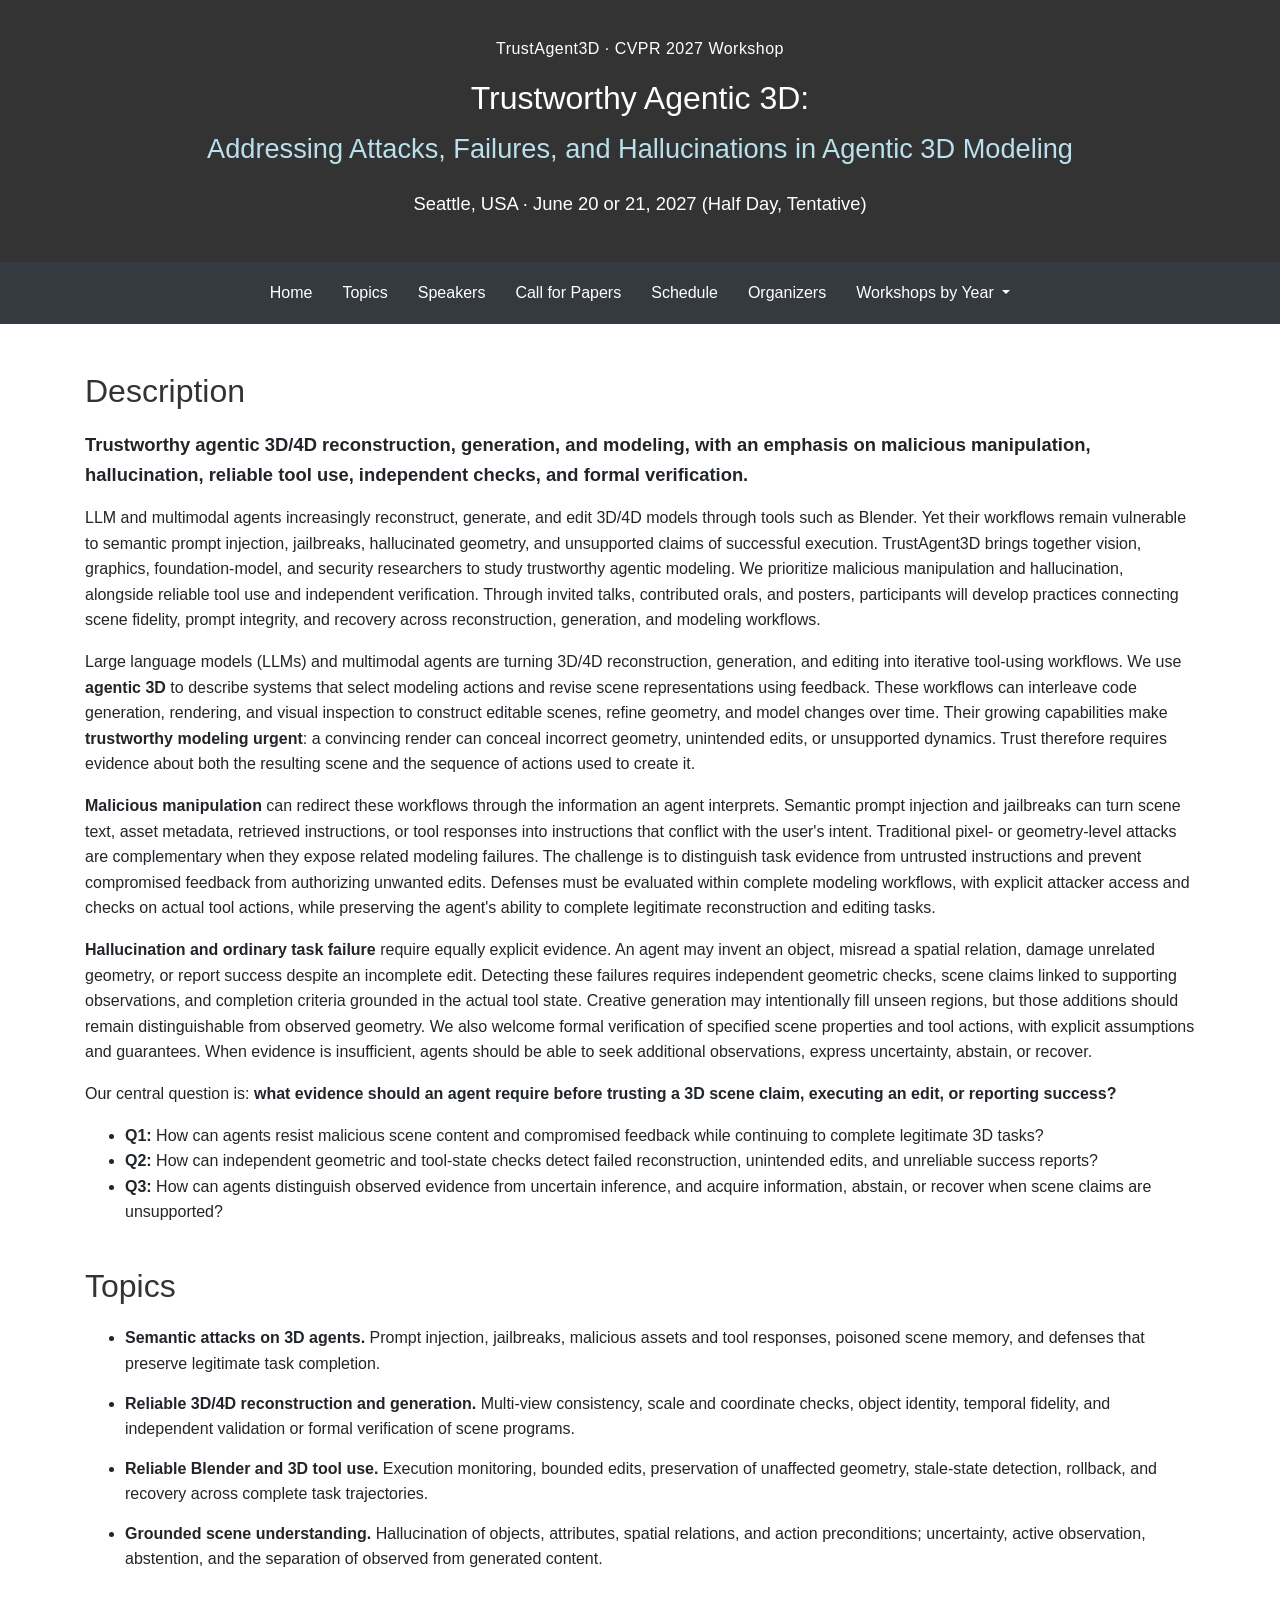
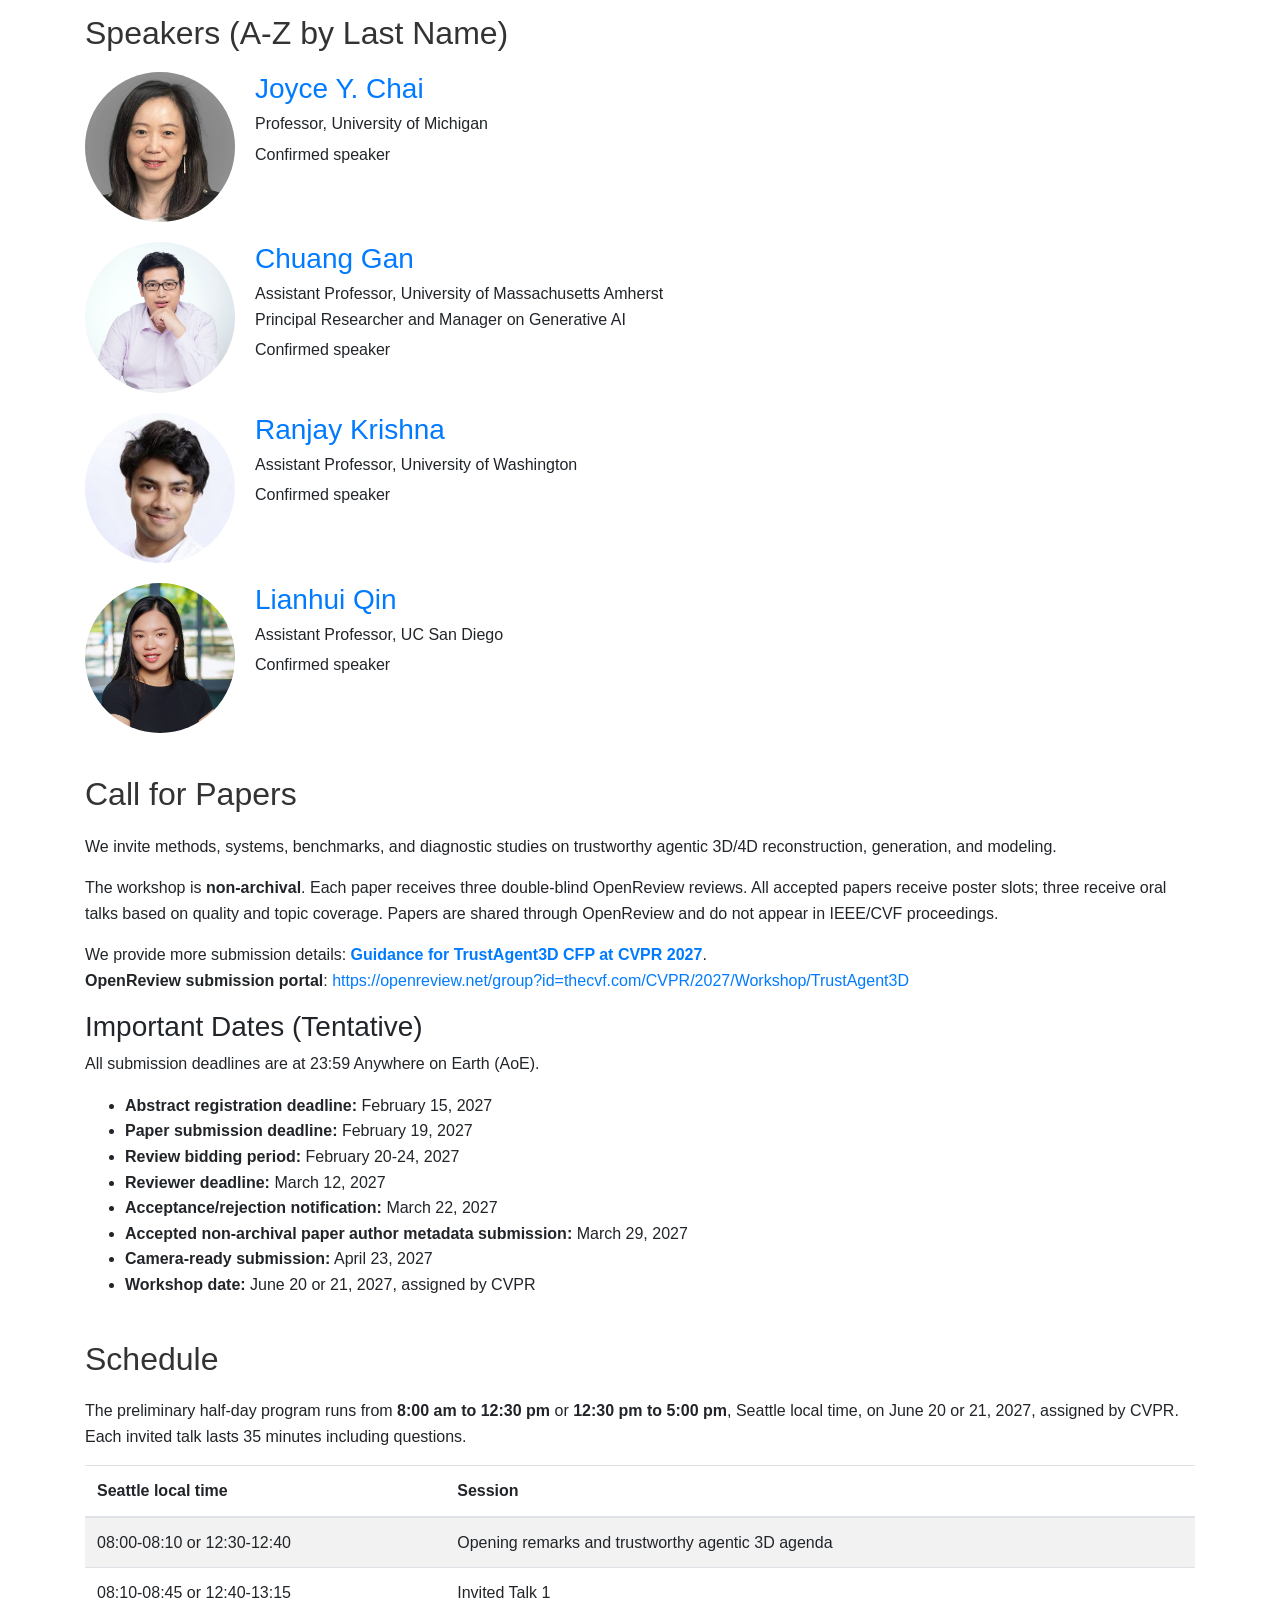
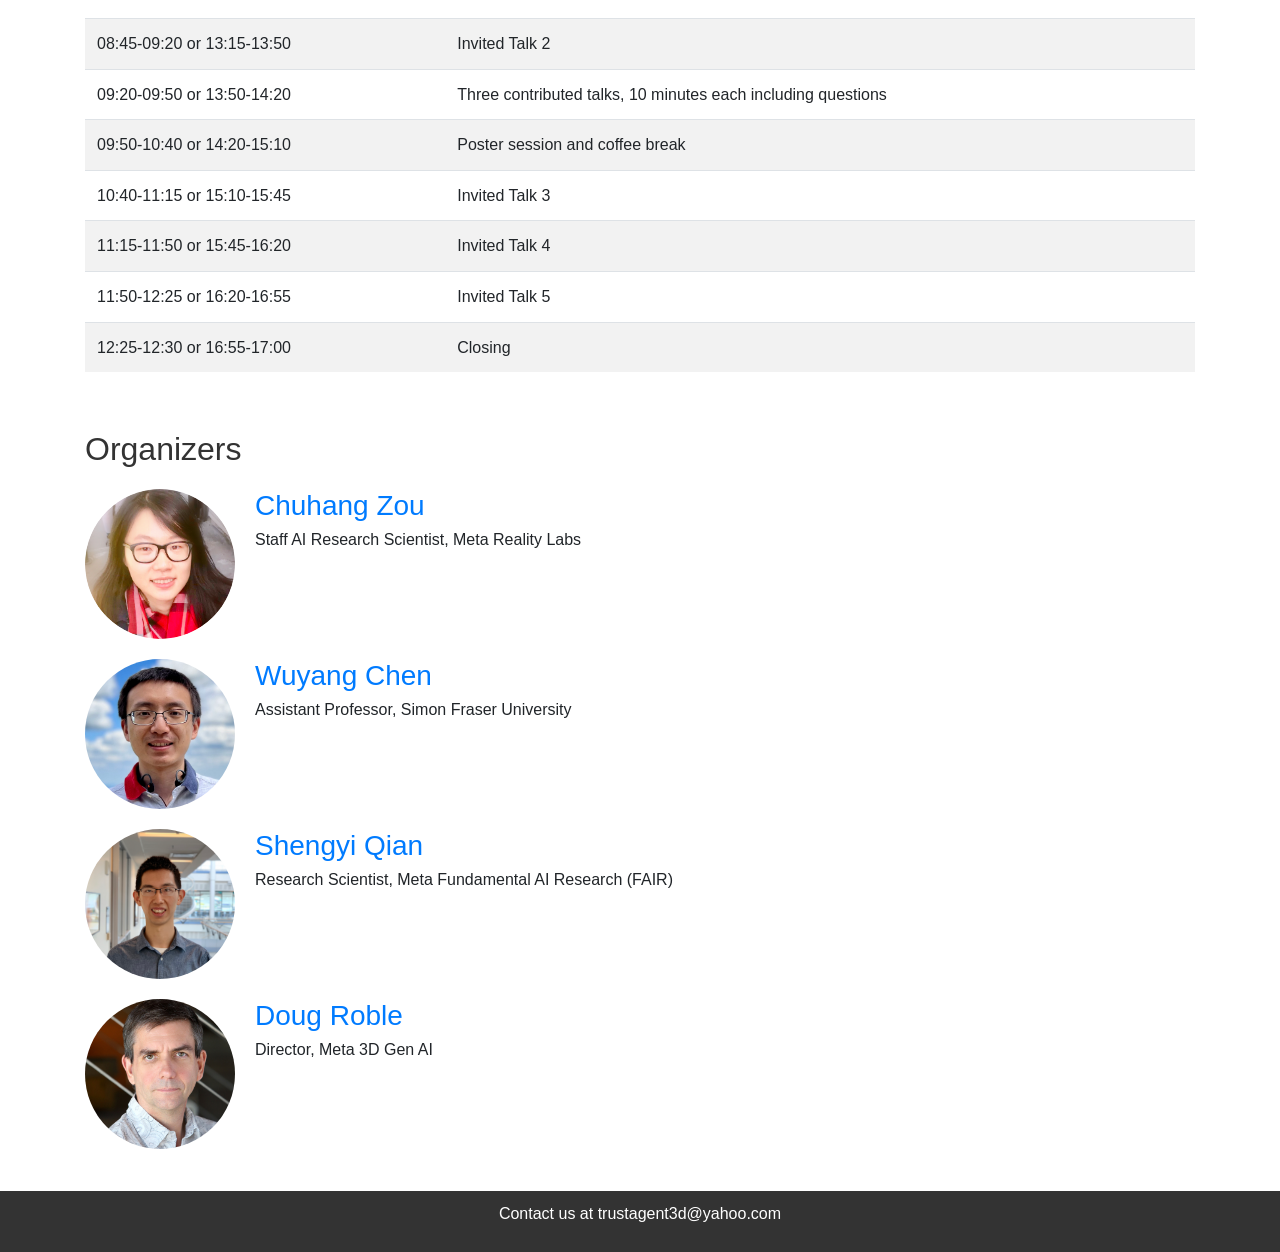
==== index.html @ b45b1df7 "add chuang and joyce" ====
<!DOCTYPE html>
<html lang="en">
  <head>
    <meta charset="utf-8"/>
    <meta content="width=device-width, initial-scale=1.0" name="viewport"/>
    <meta content="noindex, nofollow" name="robots"/>
    <title>
      TrustAgent3D at CVPR 2027 | Trustworthy Agentic 3D: Addressing Attacks, Failures, and
      Hallucinations in Agentic 3D Modeling
    </title>
    <link href="https://stackpath.bootstrapcdn.com/bootstrap/4.5.2/css/bootstrap.min.css" rel="stylesheet"/>
    <link href="./style.css?v=2027-agentic" media="all" rel="stylesheet" type="text/css">
  </head>
  <body>
    <div id="header"></div>
    <div id="navbar"></div>
    <div class="container mt-5">
      <article>
        <section class="Description" id="home">
          <h2>Description</h2>
          <p class="scope-statement">
            Trustworthy agentic 3D/4D reconstruction, generation, and modeling, with an emphasis on
            malicious manipulation, hallucination, reliable tool use, independent checks, and formal
            verification.
          </p>
          <p>
            LLM and multimodal agents increasingly reconstruct, generate, and edit 3D/4D models
            through tools such as Blender. Yet their workflows remain vulnerable to semantic prompt
            injection, jailbreaks, hallucinated geometry, and unsupported claims of successful
            execution. TrustAgent3D brings together vision, graphics, foundation-model, and security
            researchers to study trustworthy agentic modeling. We prioritize malicious manipulation
            and hallucination, alongside reliable tool use and independent verification. Through
            invited talks, contributed orals, and posters, participants will develop practices
            connecting scene fidelity, prompt integrity, and recovery across reconstruction,
            generation, and modeling workflows.
          </p>
          <p>
            Large language models (LLMs) and multimodal agents are turning 3D/4D reconstruction,
            generation, and editing into iterative tool-using workflows. We use <strong>agentic
            3D</strong> to describe systems that select modeling actions and revise scene
            representations using feedback. These workflows can interleave code generation,
            rendering, and visual inspection to construct editable scenes, refine geometry, and
            model changes over time. Their growing capabilities make <strong>trustworthy modeling
            urgent</strong>: a convincing render can conceal incorrect geometry, unintended edits,
            or unsupported dynamics. Trust therefore requires evidence about both the resulting
            scene and the sequence of actions used to create it.
          </p>
          <p>
            <strong>Malicious manipulation</strong> can redirect these workflows through the
            information an agent interprets. Semantic prompt injection and jailbreaks can turn scene
            text, asset metadata, retrieved instructions, or tool responses into instructions that
            conflict with the user's intent. Traditional pixel- or geometry-level attacks are
            complementary when they expose related modeling failures. The challenge is to
            distinguish task evidence from untrusted instructions and prevent compromised feedback
            from authorizing unwanted edits. Defenses must be evaluated within complete modeling
            workflows, with explicit attacker access and checks on actual tool actions, while
            preserving the agent's ability to complete legitimate reconstruction and editing tasks.
          </p>
          <p>
            <strong>Hallucination and ordinary task failure</strong> require equally explicit
            evidence. An agent may invent an object, misread a spatial relation, damage unrelated
            geometry, or report success despite an incomplete edit. Detecting these failures
            requires independent geometric checks, scene claims linked to supporting observations,
            and completion criteria grounded in the actual tool state. Creative generation may
            intentionally fill unseen regions, but those additions should remain distinguishable
            from observed geometry. We also welcome formal verification of specified scene
            properties and tool actions, with explicit assumptions and guarantees. When evidence is
            insufficient, agents should be able to seek additional observations, express
            uncertainty, abstain, or recover.
          </p>
          <p>
            Our central question is: <strong>what evidence should an agent require before trusting a 3D
            scene claim, executing an edit, or reporting success?</strong>
          </p>
          <ul>
            <li>
              <strong>Q1:</strong> How can agents resist malicious scene content and compromised feedback while
              continuing to complete legitimate 3D tasks?
            </li>
            <li>
              <strong>Q2:</strong> How can independent geometric and tool-state checks detect failed
              reconstruction, unintended edits, and unreliable success reports?
            </li>
            <li>
              <strong>Q3:</strong> How can agents distinguish observed evidence from uncertain inference, and
              acquire information, abstain, or recover when scene claims are unsupported?
            </li>
          </ul>
        </section>
        <section class="Topics" id="topics">
          <h2>Topics</h2>
          <ul>
            <li>
              <strong>Semantic attacks on 3D agents.</strong> Prompt injection, jailbreaks, malicious assets and
              tool responses, poisoned scene memory, and defenses that preserve legitimate task
              completion.
            </li>
            <li>
              <strong>Reliable 3D/4D reconstruction and generation.</strong> Multi-view consistency, scale and
              coordinate checks, object identity, temporal fidelity, and independent validation or
              formal verification of scene programs.
            </li>
            <li>
              <strong>Reliable Blender and 3D tool use.</strong> Execution monitoring, bounded edits, preservation
              of unaffected geometry, stale-state detection, rollback, and recovery across complete
              task trajectories.
            </li>
            <li>
              <strong>Grounded scene understanding.</strong> Hallucination of objects, attributes, spatial
              relations, and action preconditions; uncertainty, active observation, abstention, and
              the separation of observed from generated content.
            </li>
          </ul>
        </section>
        <section class="Speakers" id="speakers">
          <h2>Speakers (A-Z by Last Name)</h2>
          <div class="speaker">
            <img alt="Joyce Y. Chai" loading="lazy" src="images/joyce_chai.jpeg"/>
            <div class="speaker-info">
              <h3>
                <a href="https://sled.eecs.umich.edu/" rel="noopener noreferrer" target="_blank">Joyce Y. Chai</a>
              </h3>
              <p>Professor, University of Michigan</p>
              <p>Confirmed speaker</p>
            </div>
          </div>
          <div class="speaker">
            <img alt="Chuang Gan" loading="lazy" src="images/chuang_gan.jpg"/>
            <div class="speaker-info">
              <h3>
                <a href="https://embodied-agi.cs.umass.edu/" rel="noopener noreferrer" target="_blank">Chuang Gan</a>
              </h3>
              <p>
                Assistant Professor, University of Massachusetts Amherst<br/>
                Principal Researcher and Manager on Generative AI
              </p>
              <p>Confirmed speaker</p>
            </div>
          </div>
          <div class="speaker">
            <img alt="Ranjay Krishna" loading="lazy" src="images/ranjay_krishna.jpg"/>
            <div class="speaker-info">
              <h3>
                <a href="https://ranjaykrishna.com/index.html" rel="noopener noreferrer" target="_blank">Ranjay Krishna</a>
              </h3>
              <p>Assistant Professor, University of Washington</p>
              <p>Confirmed speaker</p>
            </div>
          </div>
          <div class="speaker">
            <img alt="Lianhui Qin" loading="lazy" src="images/lianhui_qin.jpg"/>
            <div class="speaker-info">
              <h3>
                <a href="https://lianhui.ucsd.edu/" rel="noopener noreferrer" target="_blank">Lianhui Qin</a>
              </h3>
              <p>Assistant Professor, UC San Diego</p>
              <p>Confirmed speaker</p>
            </div>
          </div>
        </section>
        <section class="location" id="cfp">
          <h2>Call for Papers</h2>
          <p>
            We invite methods, systems, benchmarks, and diagnostic studies on trustworthy agentic
            3D/4D reconstruction, generation, and modeling.
          </p>
          <p>
          The workshop is <strong>non-archival</strong>. Each paper receives three double-blind OpenReview
            reviews. All accepted papers receive poster slots; three receive oral talks based on
            quality and topic coverage. Papers are shared through OpenReview and do not appear in
            IEEE/CVF proceedings.
          </p>
          <p>
          <span>
            We provide more submission details: <b><a href="./cfp.html" rel="noopener noreferrer" target="_blank">Guidance for TrustAgent3D CFP at CVPR 2027</a></b>.
          </span>
          <br/>
          <span>
            <b>OpenReview submission portal</b>: <a href="https://openreview.net/group?id=thecvf.com/CVPR/2027/Workshop/TrustAgent3D" target="_blank" rel="noopener noreferrer">https://openreview.net/group?id=thecvf.com/CVPR/2027/Workshop/TrustAgent3D</a>
          </span>
          </p>
          <div class="important-dates">
            <h3>Important Dates (Tentative)</h3>
            <p>All submission deadlines are at 23:59 Anywhere on Earth (AoE).</p>
            <ul>
              <li><strong>Abstract registration deadline:</strong> February 15, 2027</li>
              <li><strong>Paper submission deadline:</strong> February 19, 2027</li>
              <li><strong>Review bidding period:</strong> February 20-24, 2027</li>
              <li><strong>Reviewer deadline:</strong> March 12, 2027</li>
              <li><strong>Acceptance/rejection notification:</strong> March 22, 2027</li>
              <li>
                <strong>Accepted non-archival paper author metadata submission:</strong> March 29, 2027
              </li>
              <li><strong>Camera-ready submission:</strong> April 23, 2027</li>
              <li><strong>Workshop date:</strong> June 20 or 21, 2027, assigned by CVPR</li>
            </ul>
          </div>
        </section>
        <section id="schedule">
          <h2>Schedule</h2>
          <p>
            The preliminary half-day program runs from <strong>8:00 am to 12:30 pm</strong> or
            <strong>12:30 pm to 5:00 pm</strong>, Seattle local time, on June 20 or 21, 2027, assigned by CVPR.
            Each invited talk lasts 35 minutes including questions.
          </p>
          <div class="table-responsive">
            <table class="table table-striped">
              <thead>
                <tr>
                  <th scope="col">Seattle local time</th>
                  <th scope="col">Session</th>
                </tr>
              </thead>
              <tbody>
                <tr>
                  <td>08:00-08:10 or 12:30-12:40</td>
                  <td>Opening remarks and trustworthy agentic 3D agenda</td>
                </tr>
                <tr>
                  <td>08:10-08:45 or 12:40-13:15</td>
                  <td>Invited Talk 1</td>
                </tr>
                <tr>
                  <td>08:45-09:20 or 13:15-13:50</td>
                  <td>Invited Talk 2</td>
                </tr>
                <tr>
                  <td>09:20-09:50 or 13:50-14:20</td>
                  <td>Three contributed talks, 10 minutes each including questions</td>
                </tr>
                <tr>
                  <td>09:50-10:40 or 14:20-15:10</td>
                  <td>Poster session and coffee break</td>
                </tr>
                <tr>
                  <td>10:40-11:15 or 15:10-15:45</td>
                  <td>Invited Talk 3</td>
                </tr>
                <tr>
                  <td>11:15-11:50 or 15:45-16:20</td>
                  <td>Invited Talk 4</td>
                </tr>
                <tr>
                  <td>11:50-12:25 or 16:20-16:55</td>
                  <td>Invited Talk 5</td>
                </tr>
                <tr>
                  <td>12:25-12:30 or 16:55-17:00</td>
                  <td>Closing</td>
                </tr>
              </tbody>
            </table>
          </div>
        </section>
        <section class="Organizers" id="organizers">
          <h2>Organizers</h2>
          <div class="organizer">
            <img alt="Chuhang Zou" loading="lazy" src="images/chuhang_zou.png"/>
            <div class="organizer-info">
              <h3>
                <a href="https://zouchuhang.github.io/" rel="noopener noreferrer" target="_blank">Chuhang Zou</a>
              </h3>
              <p>Staff AI Research Scientist, Meta Reality Labs</p>
            </div>
          </div>
          <div class="organizer">
            <img alt="Wuyang Chen" loading="lazy" src="images/wuyang_chen.jpg"/>
            <div class="organizer-info">
              <h3>
                <a href="https://delta-lab-ai.github.io/" rel="noopener noreferrer" target="_blank">Wuyang Chen</a>
              </h3>
              <p>Assistant Professor, Simon Fraser University</p>
            </div>
          </div>
          <div class="organizer">
            <img alt="Shengyi Qian" loading="lazy" src="images/shengyi_qian.png"/>
            <div class="organizer-info">
              <h3>
                <a href="https://jasonqsy.github.io/" rel="noopener noreferrer" target="_blank">Shengyi Qian</a>
              </h3>
              <p>Research Scientist, Meta Fundamental AI Research (FAIR)</p>
            </div>
          </div>
          <div class="organizer">
            <img alt="Doug Roble" loading="lazy" src="images/doug_roble.jpg"/>
            <div class="organizer-info">
              <h3>
                <a href="https://scholar.google.com/citations?user=Rn13efwAAAAJ" rel="noopener noreferrer" target="_blank">Doug Roble</a>
              </h3>
              <p>Director, Meta 3D Gen AI</p>
            </div>
          </div>
        </section>
      </article>
    </div>
    <button id="goToTopBtn" title="Go to top">Top</button>
    <div id="footer"></div>
    <script src="./load-templates.js?v=2027-agentic"></script>
    <script src="https://code.jquery.com/jquery-3.5.1.slim.min.js"></script>
    <script src="https://stackpath.bootstrapcdn.com/bootstrap/4.5.2/js/bootstrap.bundle.min.js"></script>
    <script src="./custom.js"></script>
  </body>
</html>
---- style.css ----
body {
    font-family: Arial, sans-serif;
    line-height: 1.6;
    margin: 0;
    padding: 0;
    box-sizing: border-box;
}

header {
    background: #333;
    color: #fff;
    padding: 20px 0;
    text-align: center;
}

header h1 {
    margin: 0;
}
header h3 {
    margin: 0;
    color: #fff;
}

.navbar-nav {
    justify-content: center;
}

.navbar-nav .nav-item .nav-link {
    color: #fff;
    padding: 10px 15px;
}

.container {
    max-width: 1140px;
    margin: 20px auto;
    padding: 0 15px;
}

h2 {
    color: #333;
    margin-bottom: 20px;
}

.speaker, .organizer {
    display: flex;
    align-items: flex-start;
    margin-bottom: 20px;
}

.speaker img, .organizer img {
    border-radius: 50%;
    margin-right: 20px;
    max-width: 150px;
    height: auto;
    flex-shrink: 0;
}

.speaker-info, .organizer-info {
    max-width: calc(100% - 170px);
}

.speaker-info h3, .organizer-info h3 {
    margin-top: 0;
    margin-bottom: 5px;
}

.speaker-info p, .organizer-info p {
    margin: 5px 0;
}

footer {
    background: #333;
    color: #fff;
    text-align: center;
    padding: 10px 0;
    margin-top: 20px;
}

@media (max-width: 767px) {
    .speaker, .organizer {
        flex-direction: column;
        align-items: center;
        text-align: center;
    }

    .speaker img, .organizer img {
        margin: 0 0 10px 0;
    }

    .speaker-info, .organizer-info {
        max-width: 100%;
    }
}

#goToTopBtn {
    display: none; /* Hidden by default */
    position: fixed; /* Fixed/sticky position */
    bottom: 20px; /* Place the button at the bottom of the page */
    right: 30px; /* Place the button 30px from the right */
    z-index: 99; /* Make sure it does not overlap */
    font-size: 18px; /* Increase font size */
    border: none; /* Remove borders */
    outline: none; /* Remove outline */
    background-color: #555; /* Set a background color */
    color: white; /* Text color */
    cursor: pointer; /* Add a mouse pointer on hover */
    padding: 15px; /* Some padding */
    border-radius: 4px; /* Rounded corners */
}

#goToTopBtn:hover {
    background-color: #333; /* Add a dark-grey background on hover */
}

/* CVPR 2027 theme and readable scientific content. */
header { padding: 36px 24px; }
header h1 { max-width: 1100px; margin: 0 auto; font-size: 2rem; line-height: 1.3; }
.theme-title { display: inline-block; margin-top: 12px; font-size: 1.7rem; color: #b8e1ed; }
.edition-label { font-size: 1rem; letter-spacing: 0.03em; }
.hero-meta { margin: 20px 0 8px; font-size: 1.15rem; }
article > section { margin-bottom: 42px; }
.scope-statement { font-size: 1.15rem; font-weight: 600; }
.modeling-loop { background: #edf5f7; border-left: 4px solid #26758b; padding: 18px; margin: 24px 0; font-weight: 600; }
.Topics li, .reading-list li { margin-bottom: 14px; }
.table td:first-child { min-width: 145px; }
.organizer img { width: 150px; height: 150px; object-fit: cover; }
@media (max-width: 767px) {
    header h1 { font-size: 1.6rem; }
    .theme-title { font-size: 1.35rem; }
}
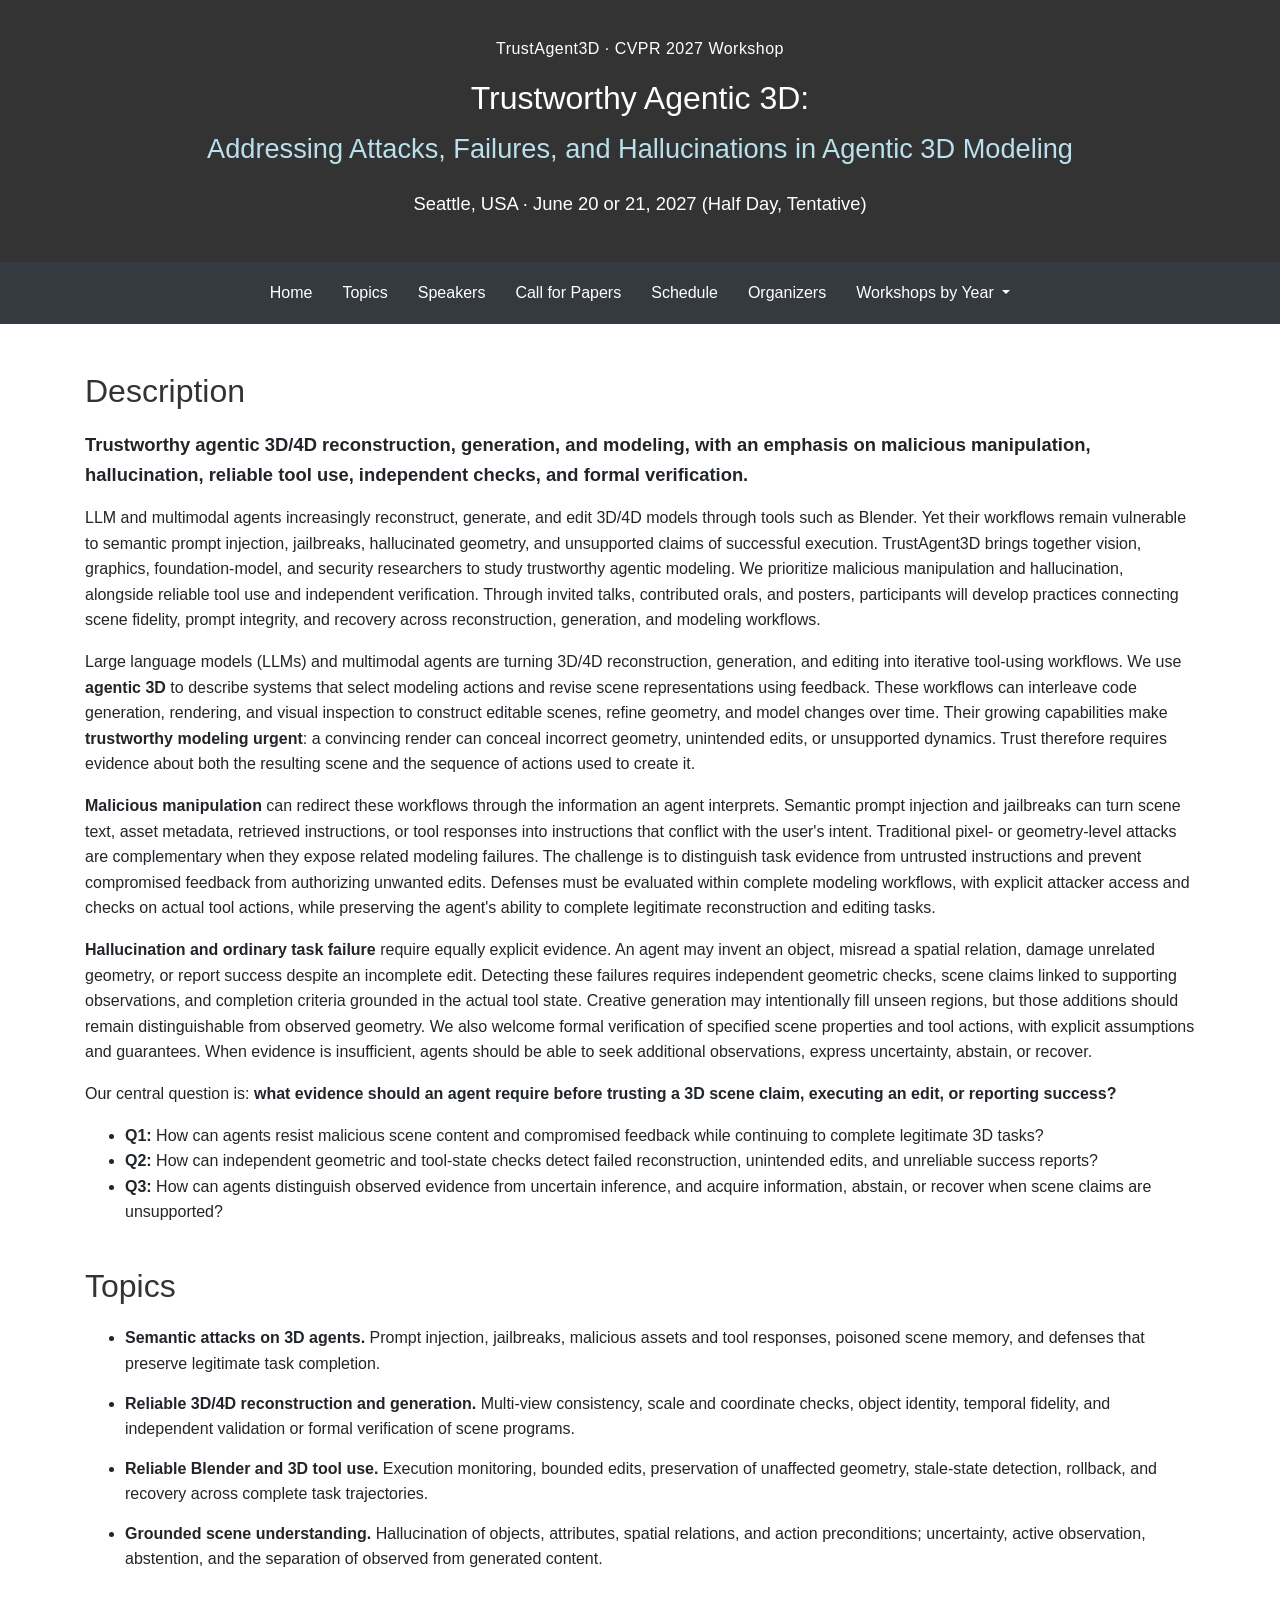
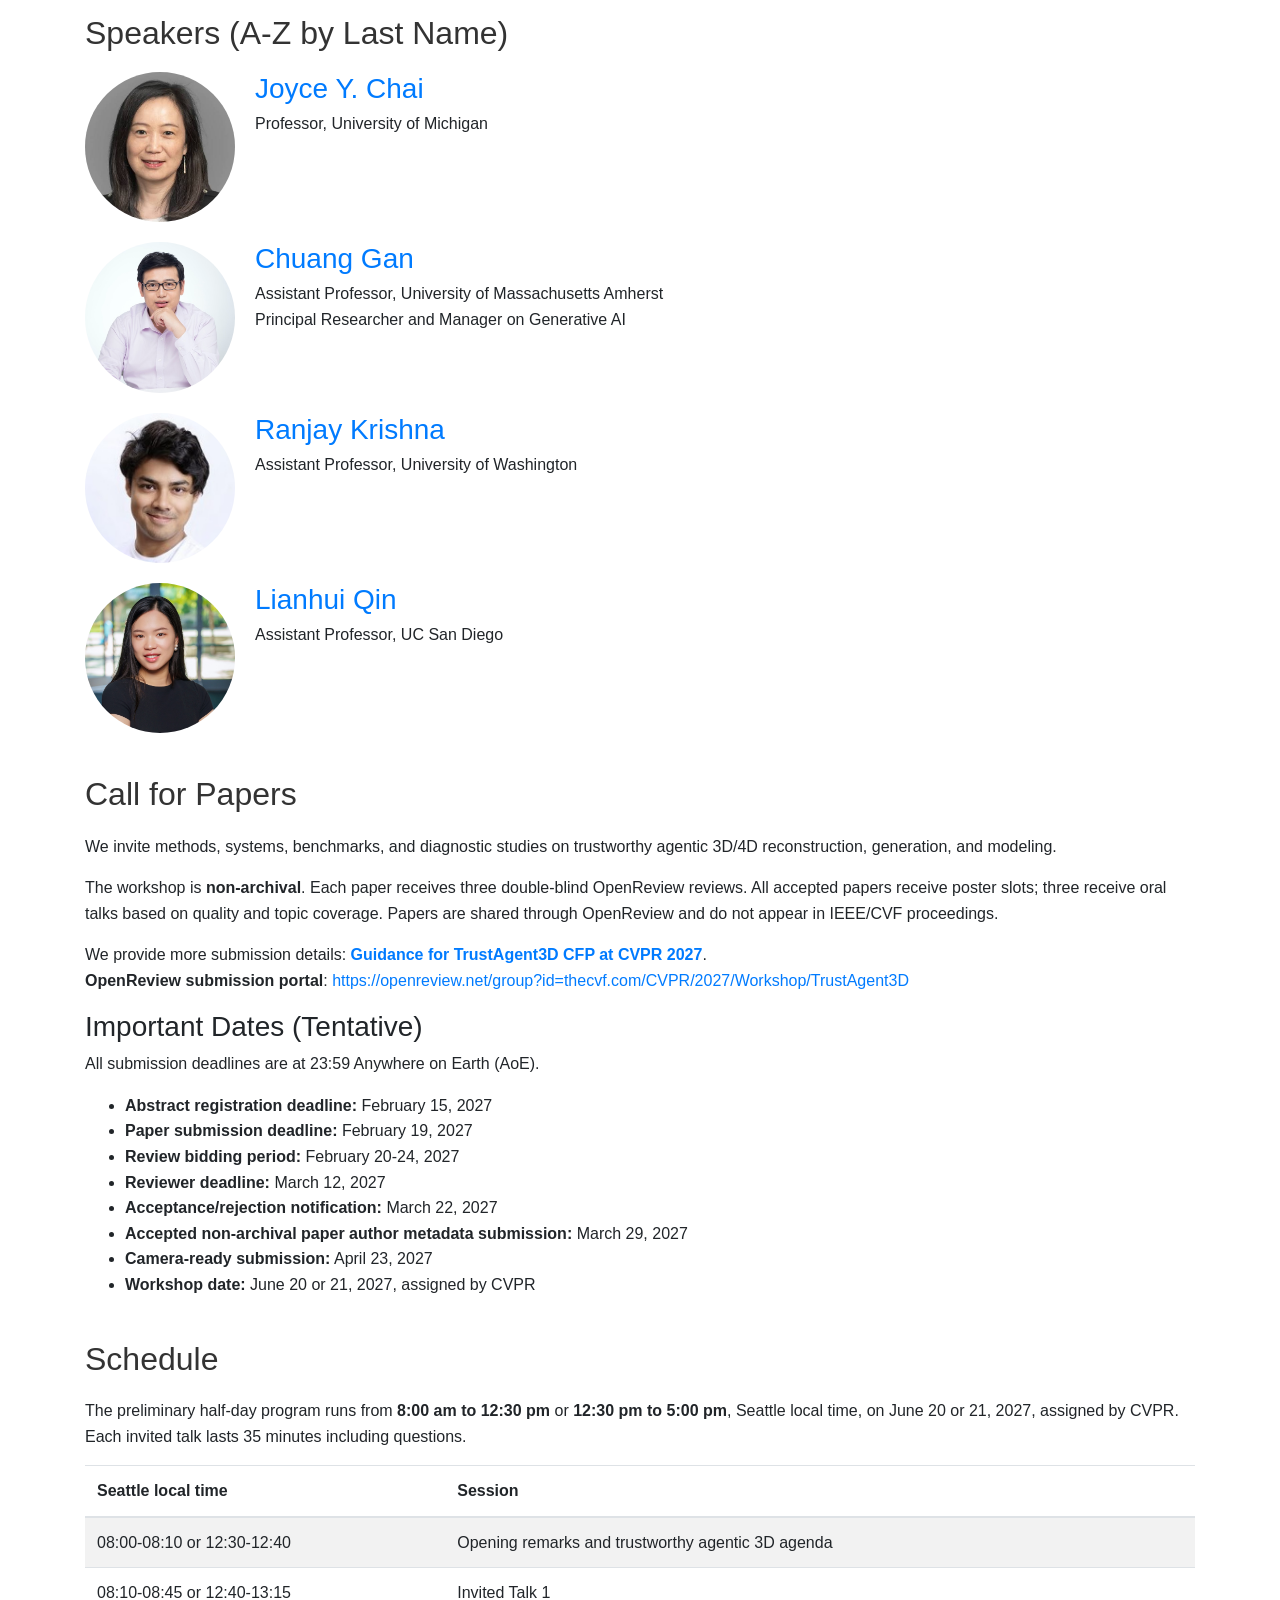
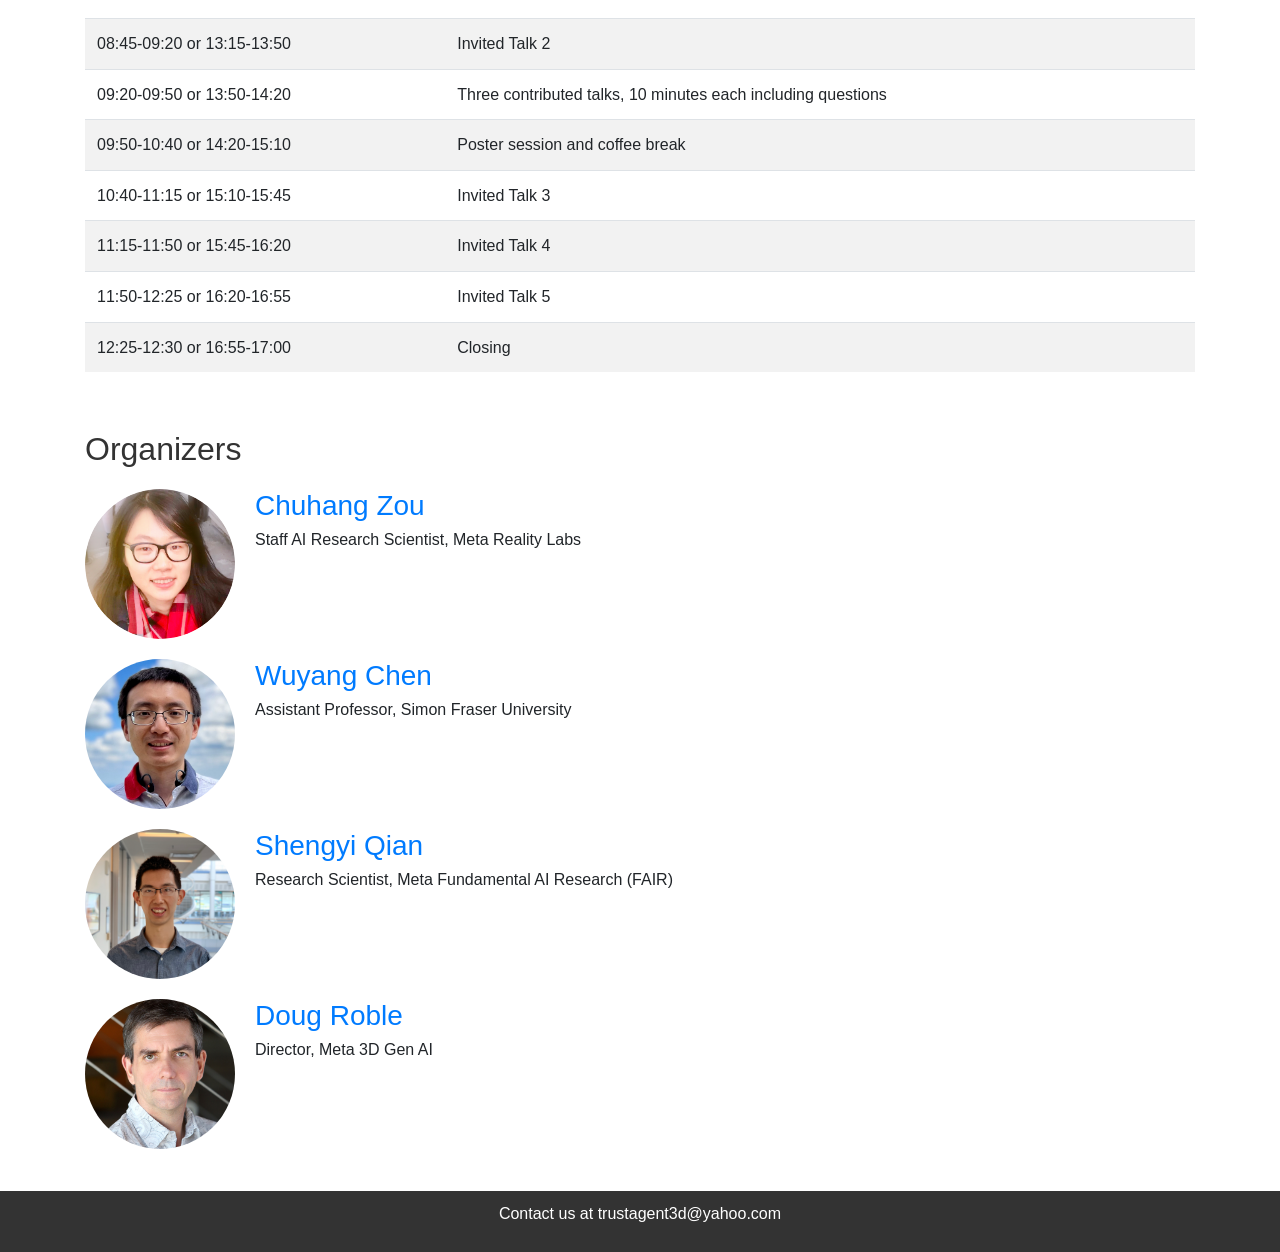
==== commit 8a7334bf: "add chuang and joyce" ====
--- a/index.html
+++ b/index.html
@@ -121,7 +121,6 @@
                 <a href="https://sled.eecs.umich.edu/" rel="noopener noreferrer" target="_blank">Joyce Y. Chai</a>
               </h3>
               <p>Professor, University of Michigan</p>
-              <p>Confirmed speaker</p>
             </div>
           </div>
           <div class="speaker">
@@ -134,7 +133,6 @@
                 Assistant Professor, University of Massachusetts Amherst<br/>
                 Principal Researcher and Manager on Generative AI
               </p>
-              <p>Confirmed speaker</p>
             </div>
           </div>
           <div class="speaker">
@@ -144,7 +142,6 @@
                 <a href="https://ranjaykrishna.com/index.html" rel="noopener noreferrer" target="_blank">Ranjay Krishna</a>
               </h3>
               <p>Assistant Professor, University of Washington</p>
-              <p>Confirmed speaker</p>
             </div>
           </div>
           <div class="speaker">
@@ -154,7 +151,6 @@
                 <a href="https://lianhui.ucsd.edu/" rel="noopener noreferrer" target="_blank">Lianhui Qin</a>
               </h3>
               <p>Assistant Professor, UC San Diego</p>
-              <p>Confirmed speaker</p>
             </div>
           </div>
         </section>
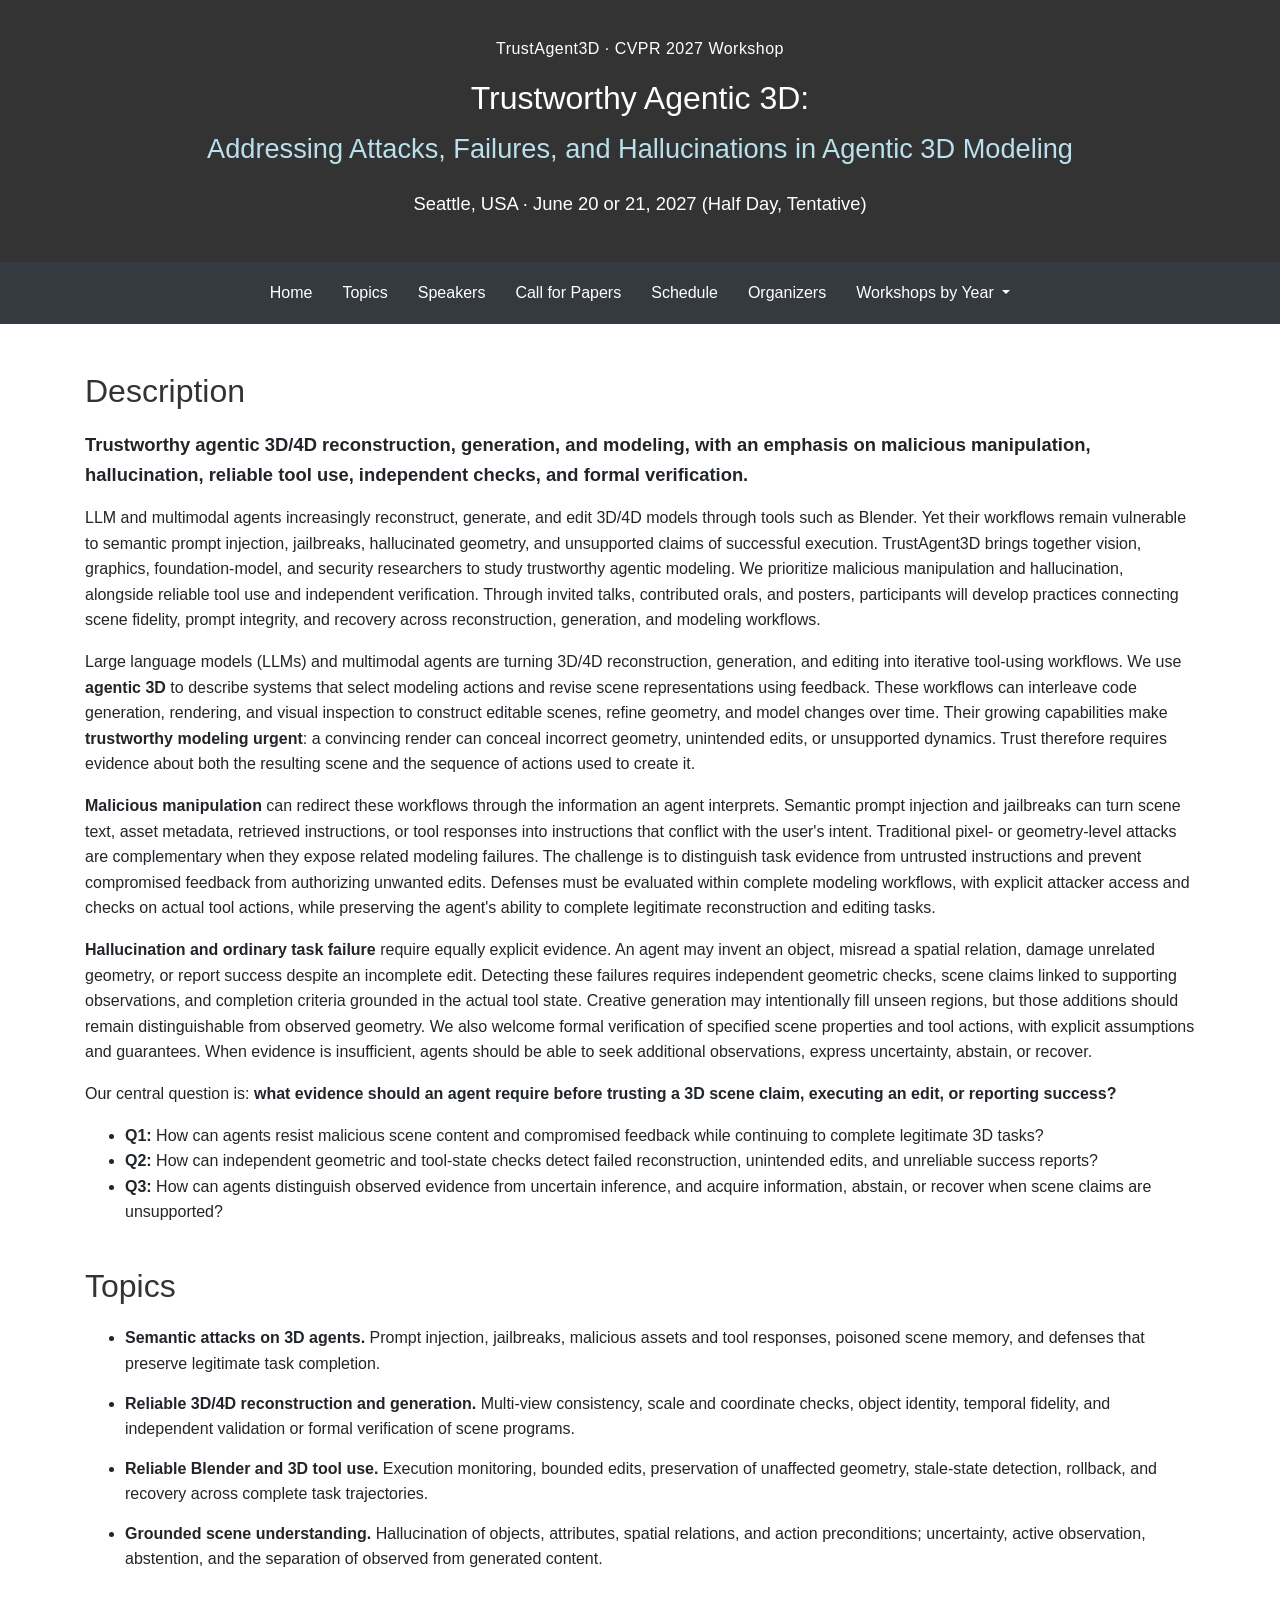
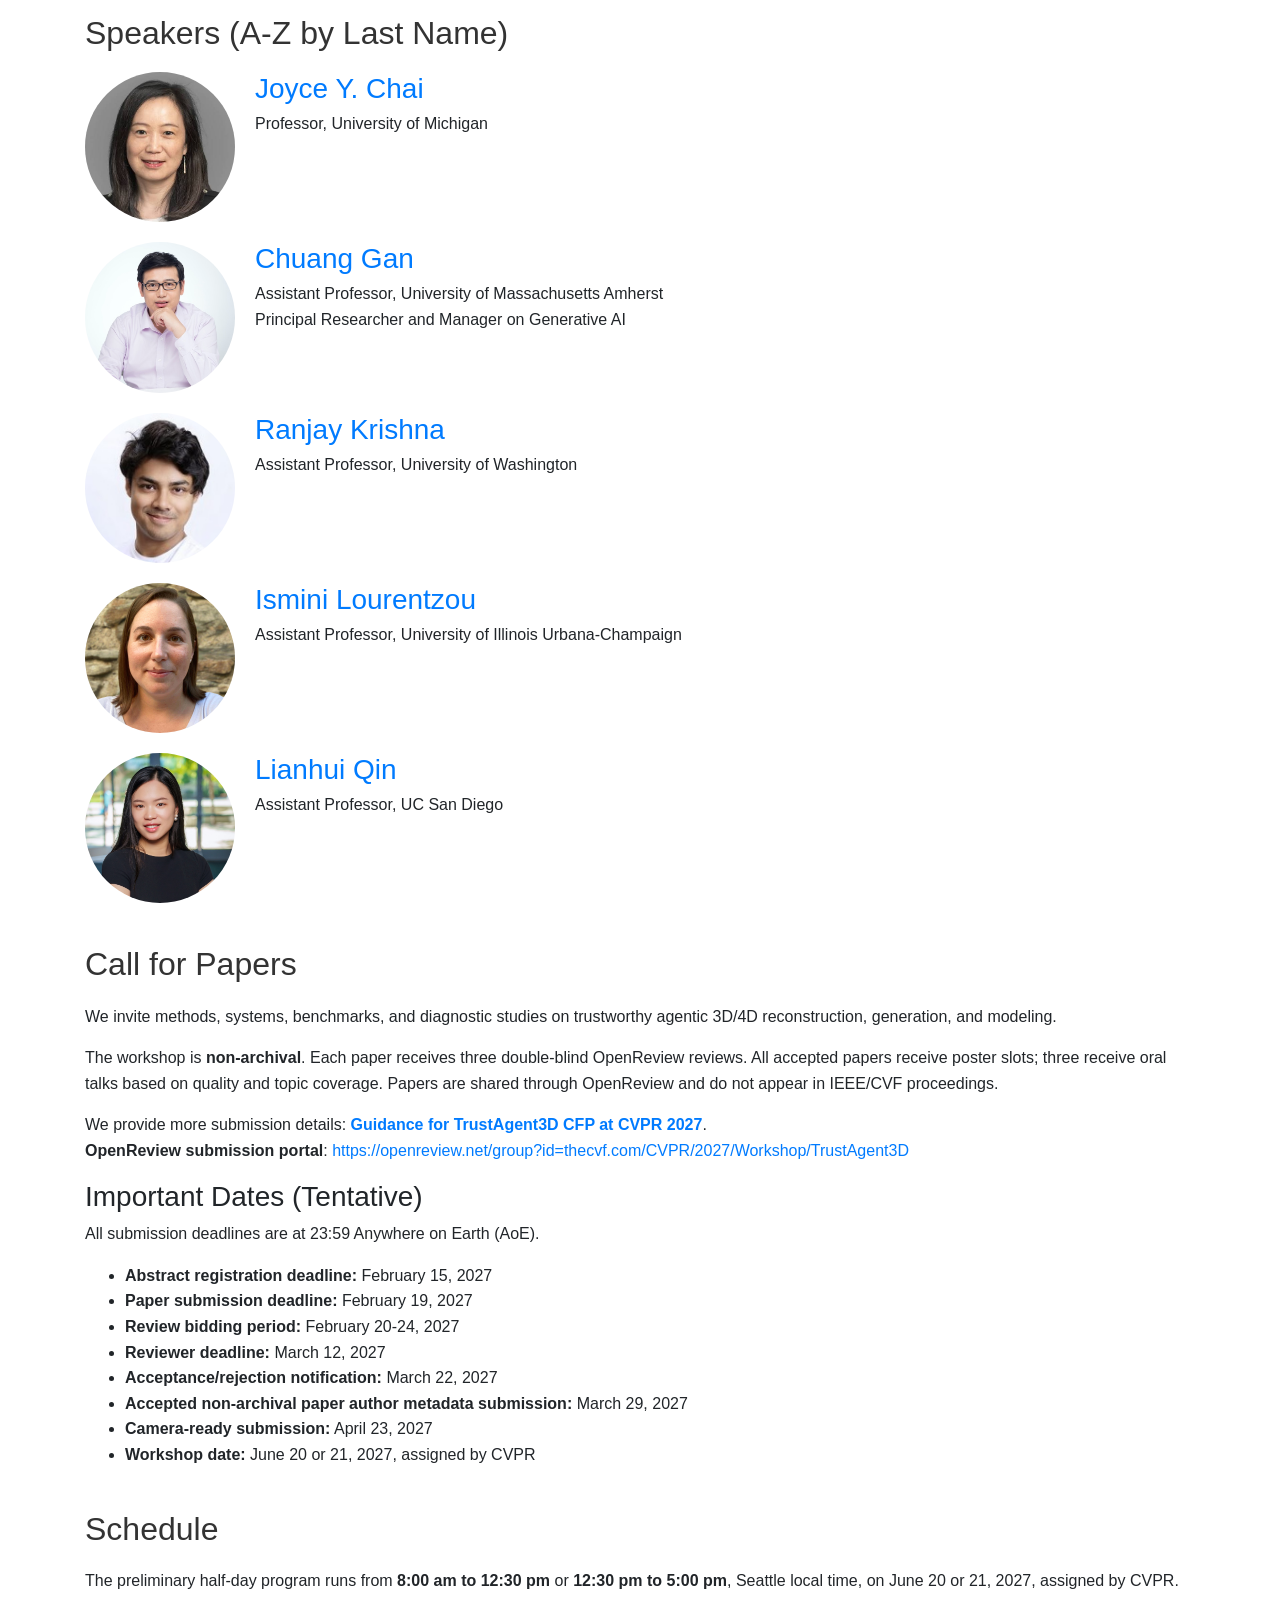
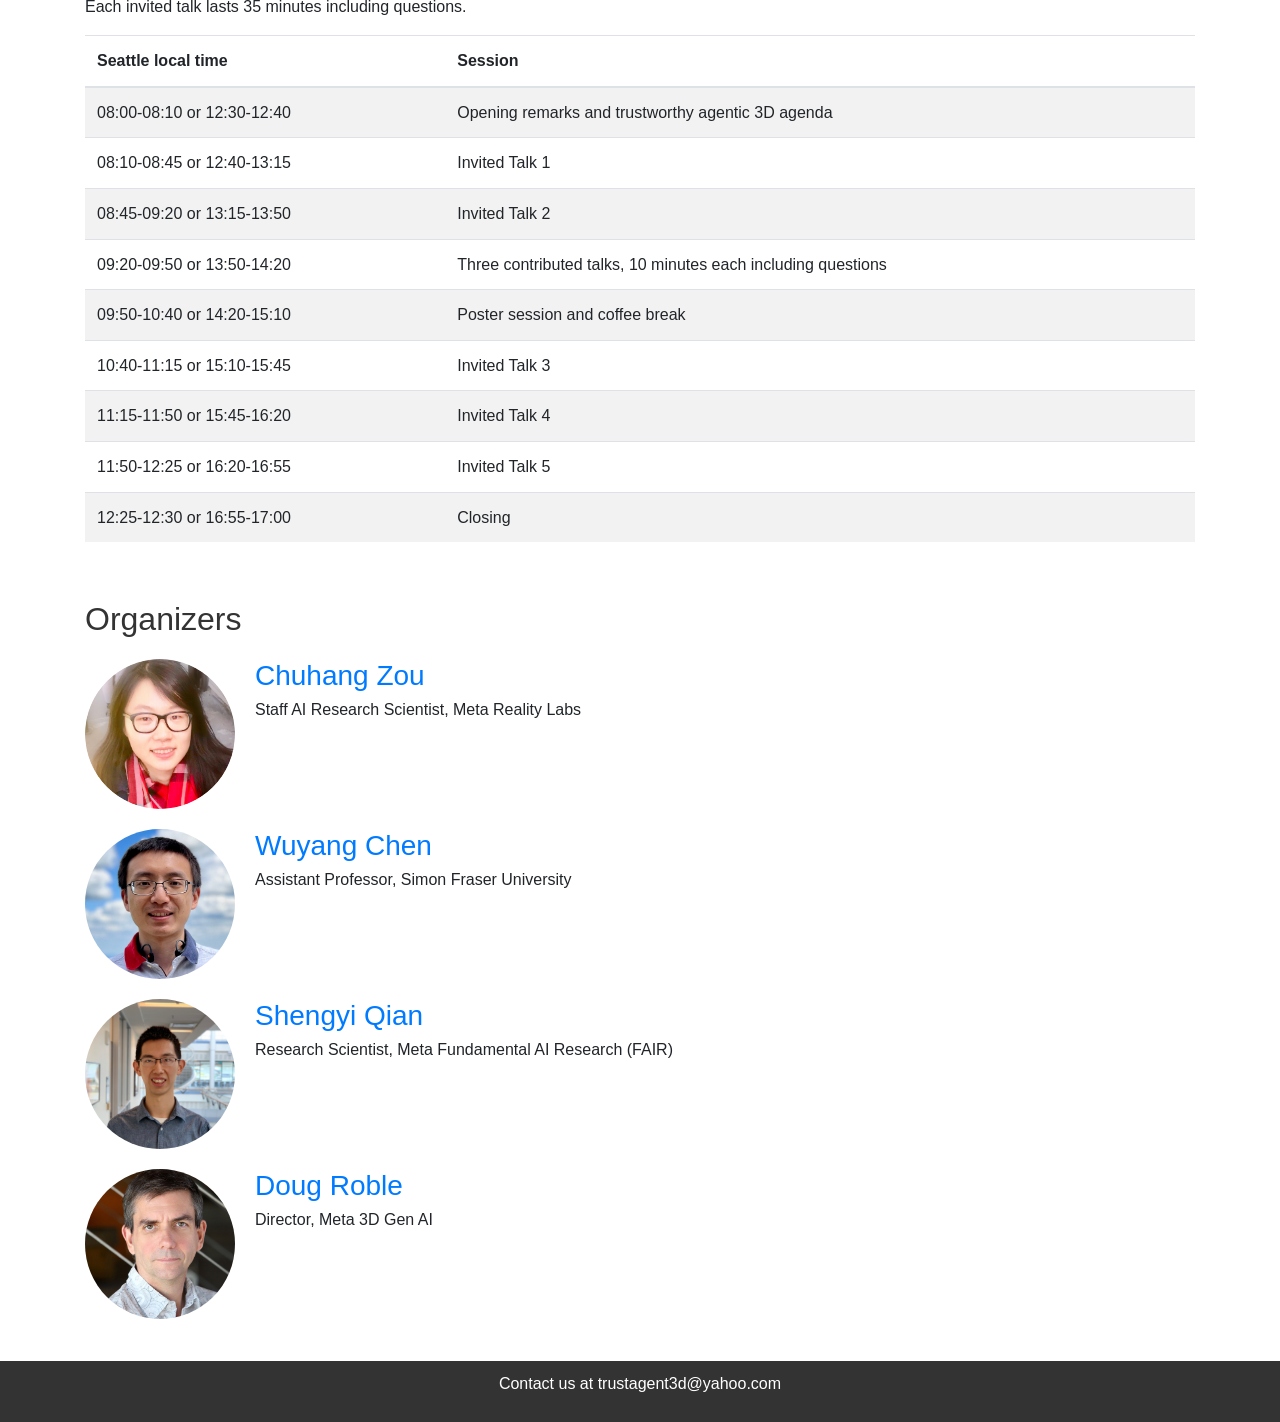
==== commit 6795431c: "add ismini" ====
--- a/index.html
+++ b/index.html
@@ -145,6 +145,15 @@
             </div>
           </div>
           <div class="speaker">
+            <img alt="Ismini Lourentzou" loading="lazy" src="images/ismini_lourentzou.jpeg"/>
+            <div class="speaker-info">
+              <h3>
+                <a href="https://isminoula.github.io/" rel="noopener noreferrer" target="_blank">Ismini Lourentzou</a>
+              </h3>
+              <p>Assistant Professor, University of Illinois Urbana-Champaign</p>
+            </div>
+          </div>
+          <div class="speaker">
             <img alt="Lianhui Qin" loading="lazy" src="images/lianhui_qin.jpg"/>
             <div class="speaker-info">
               <h3>
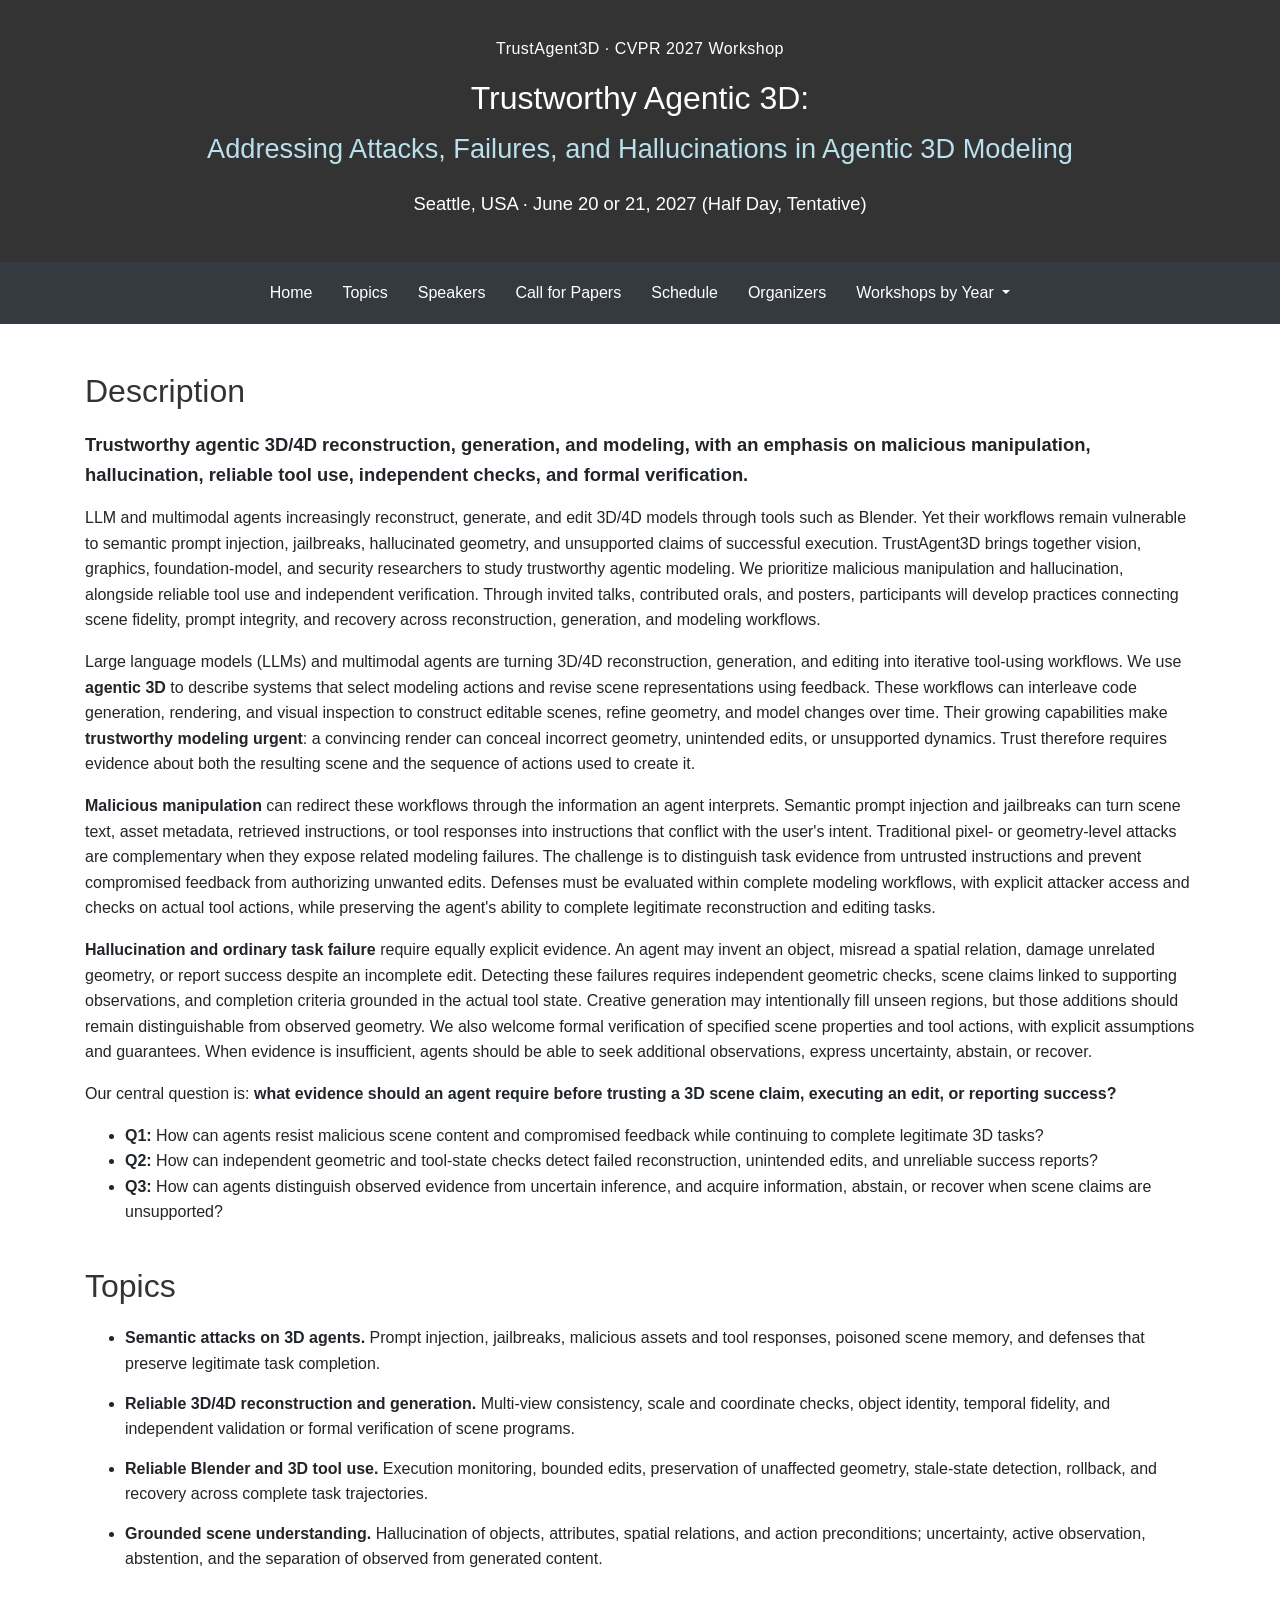
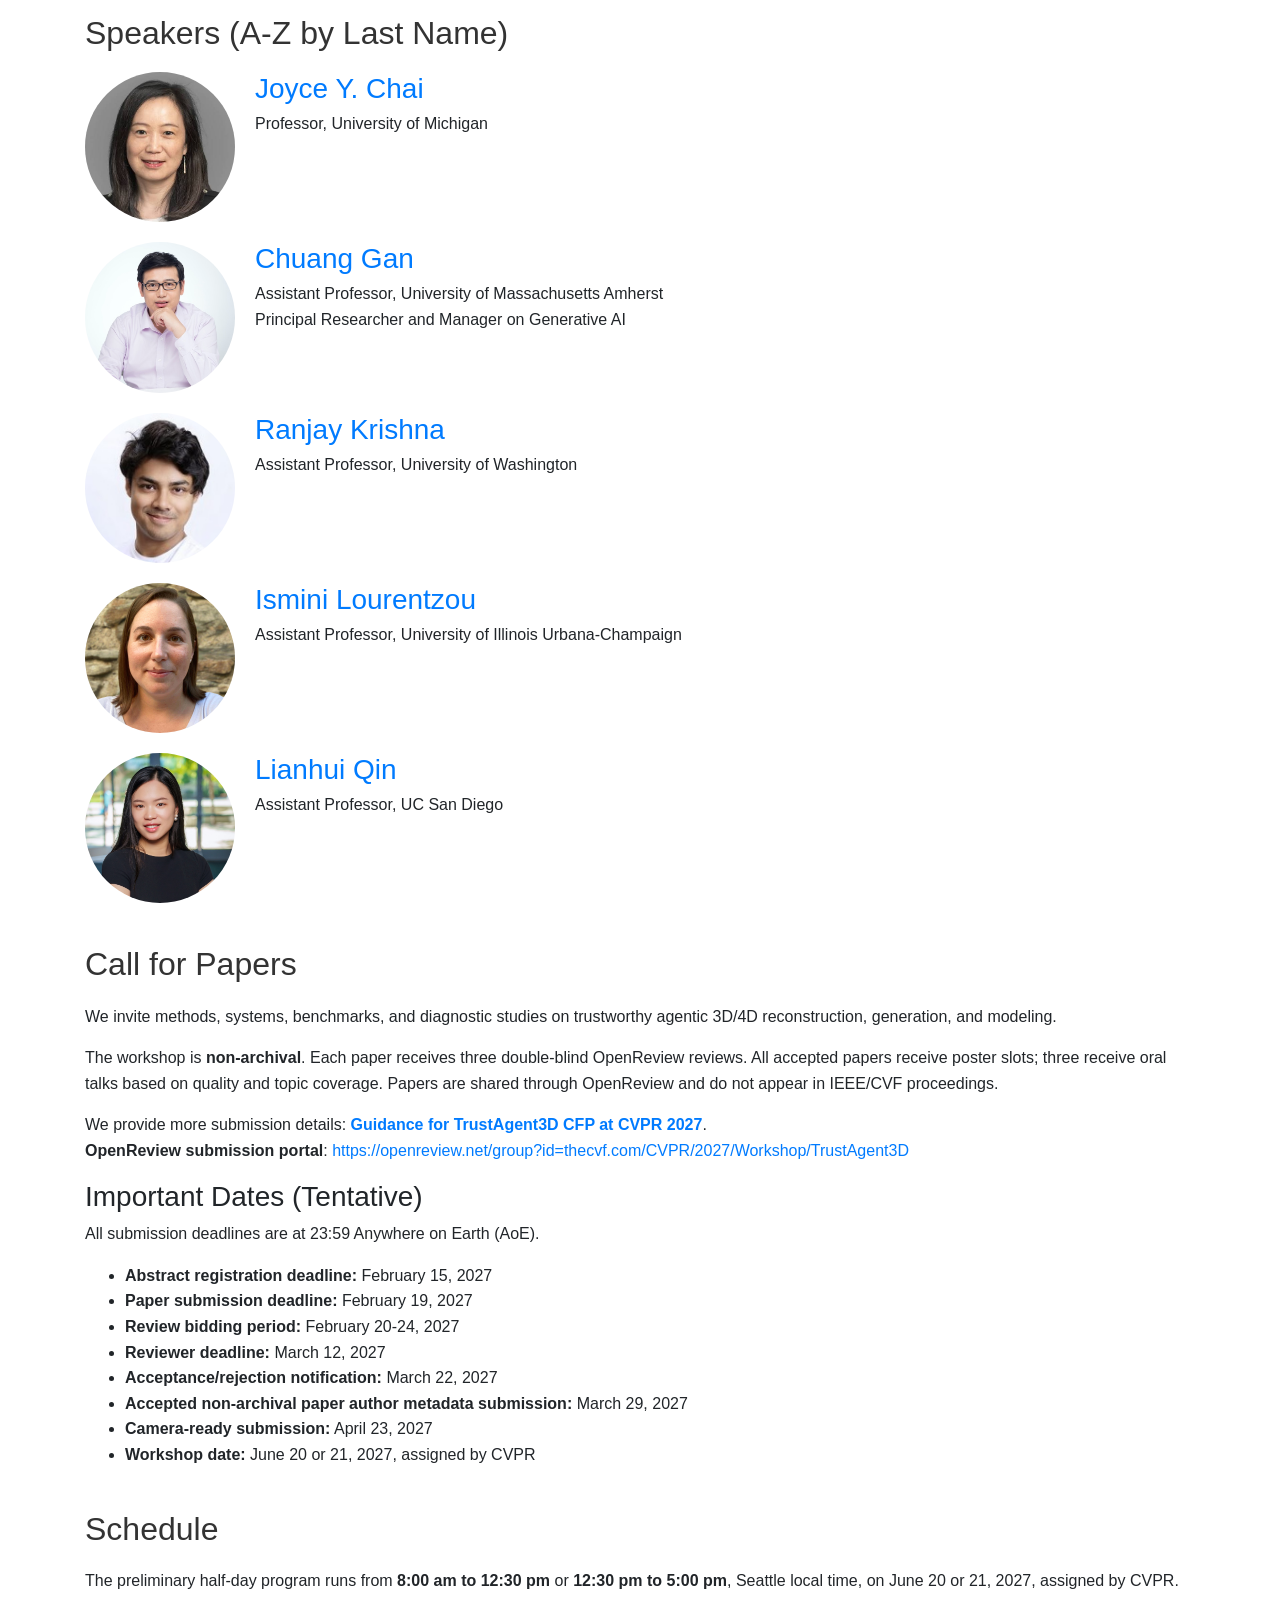
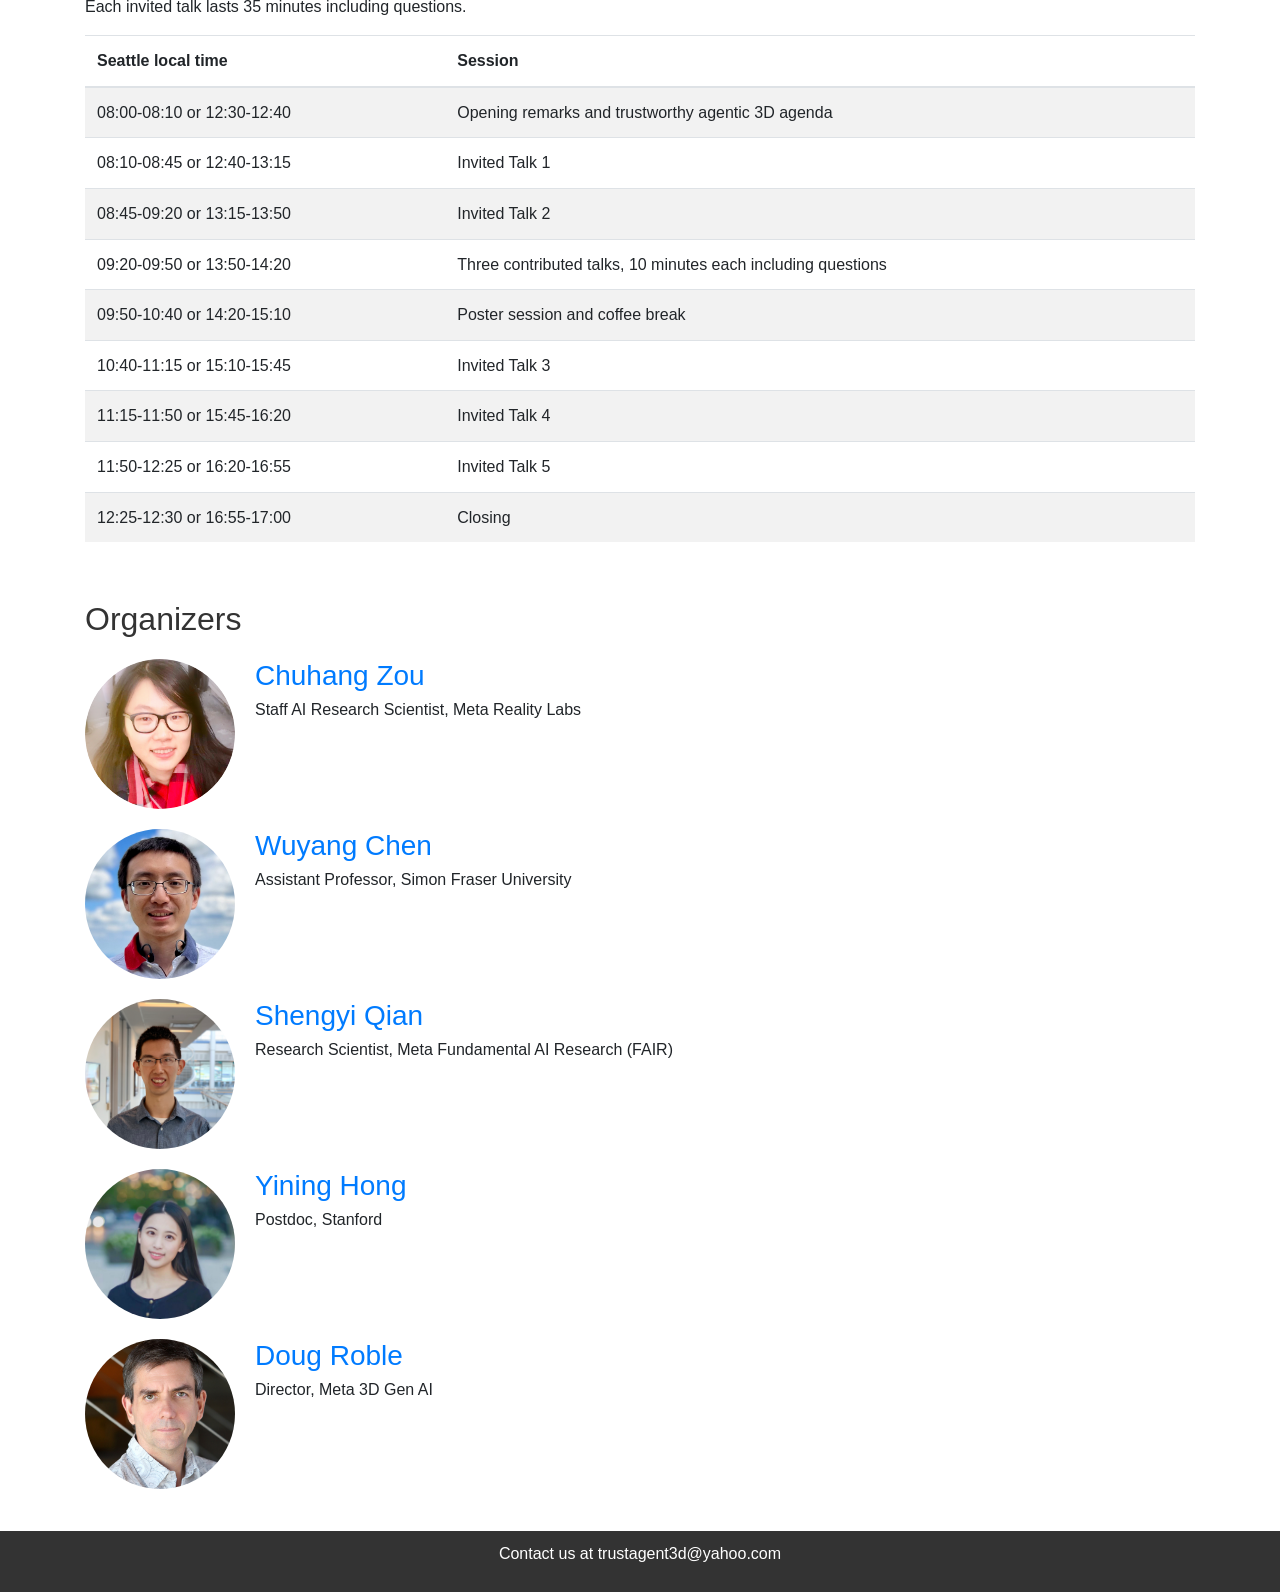
==== commit be2c91d6: "add yining" ====
--- a/index.html
+++ b/index.html
@@ -287,6 +287,15 @@
             </div>
           </div>
           <div class="organizer">
+            <img alt="Yining Hong" loading="lazy" src="images/yining_hong.jpg"/>
+            <div class="organizer-info">
+              <h3>
+                <a href="https://evelinehong.github.io/" rel="noopener noreferrer" target="_blank">Yining Hong</a>
+              </h3>
+              <p>Postdoc, Stanford</p>
+            </div>
+          </div>
+          <div class="organizer">
             <img alt="Doug Roble" loading="lazy" src="images/doug_roble.jpg"/>
             <div class="organizer-info">
               <h3>
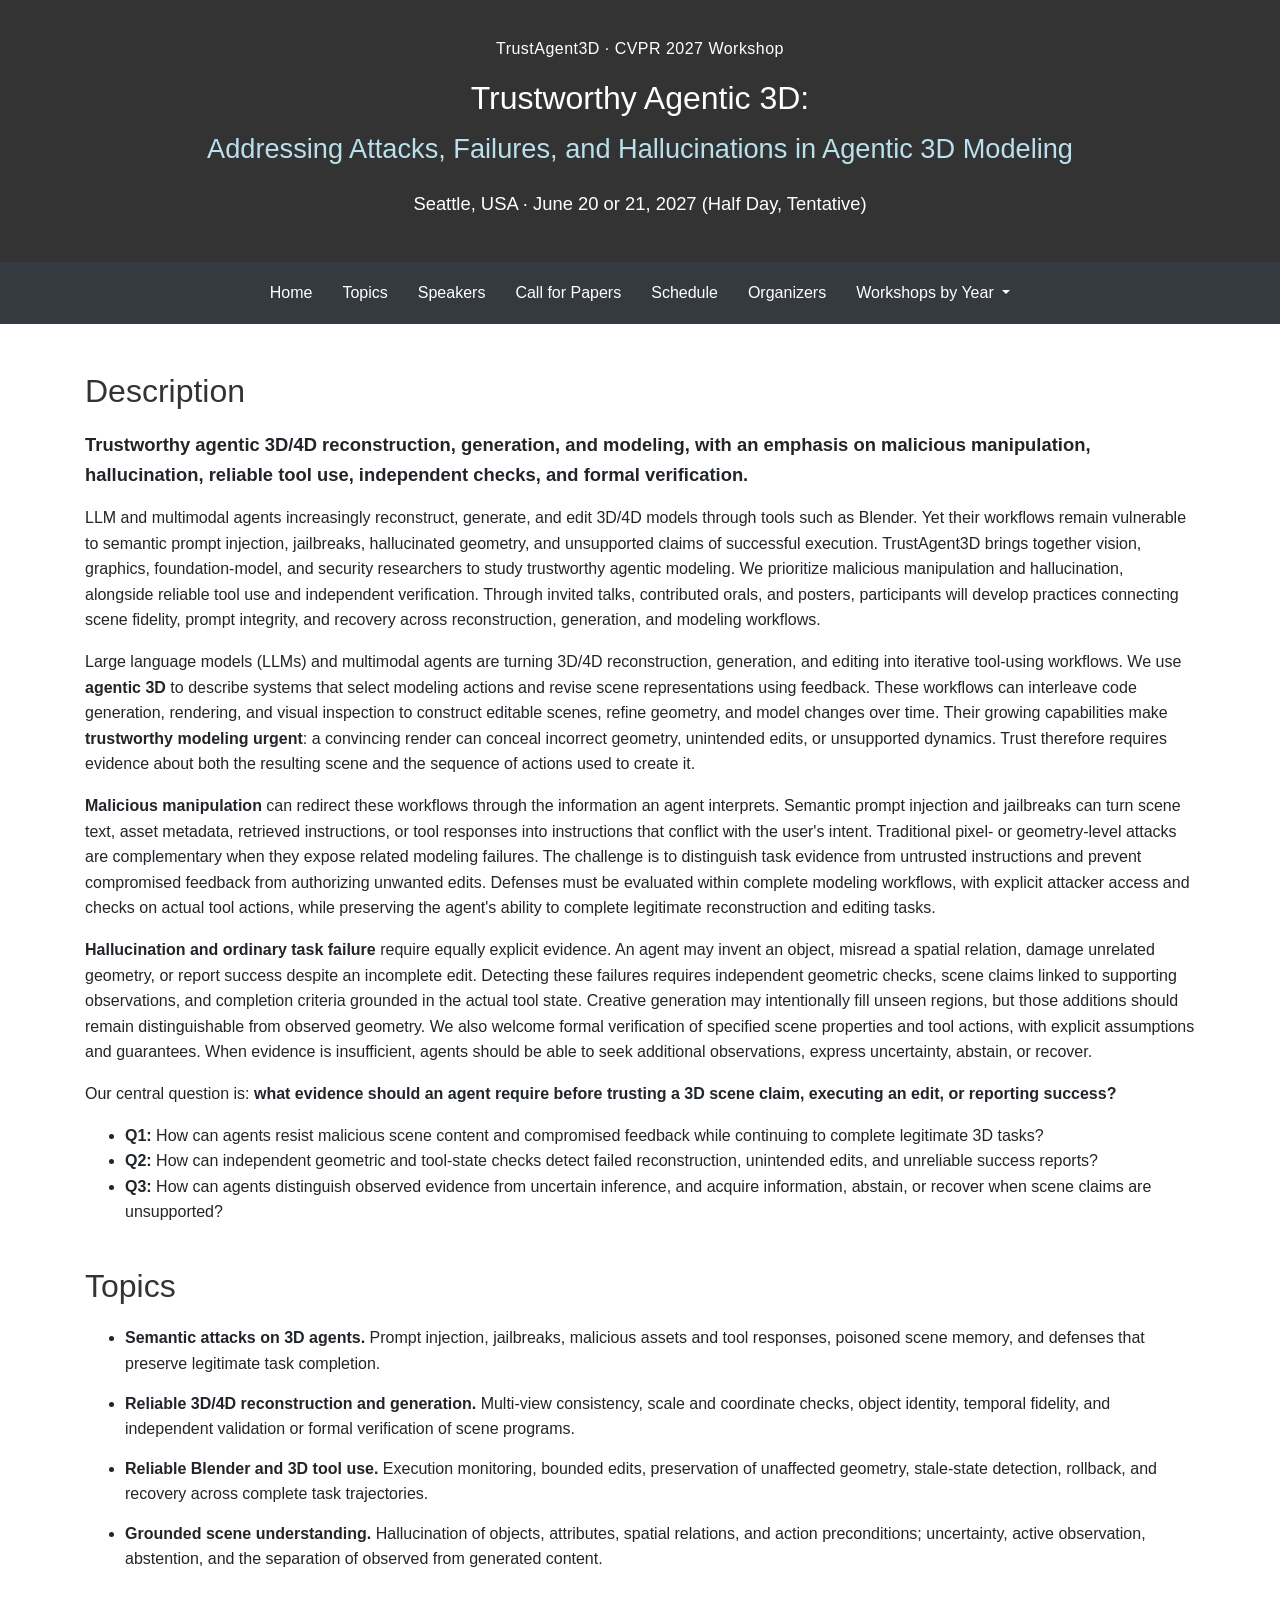
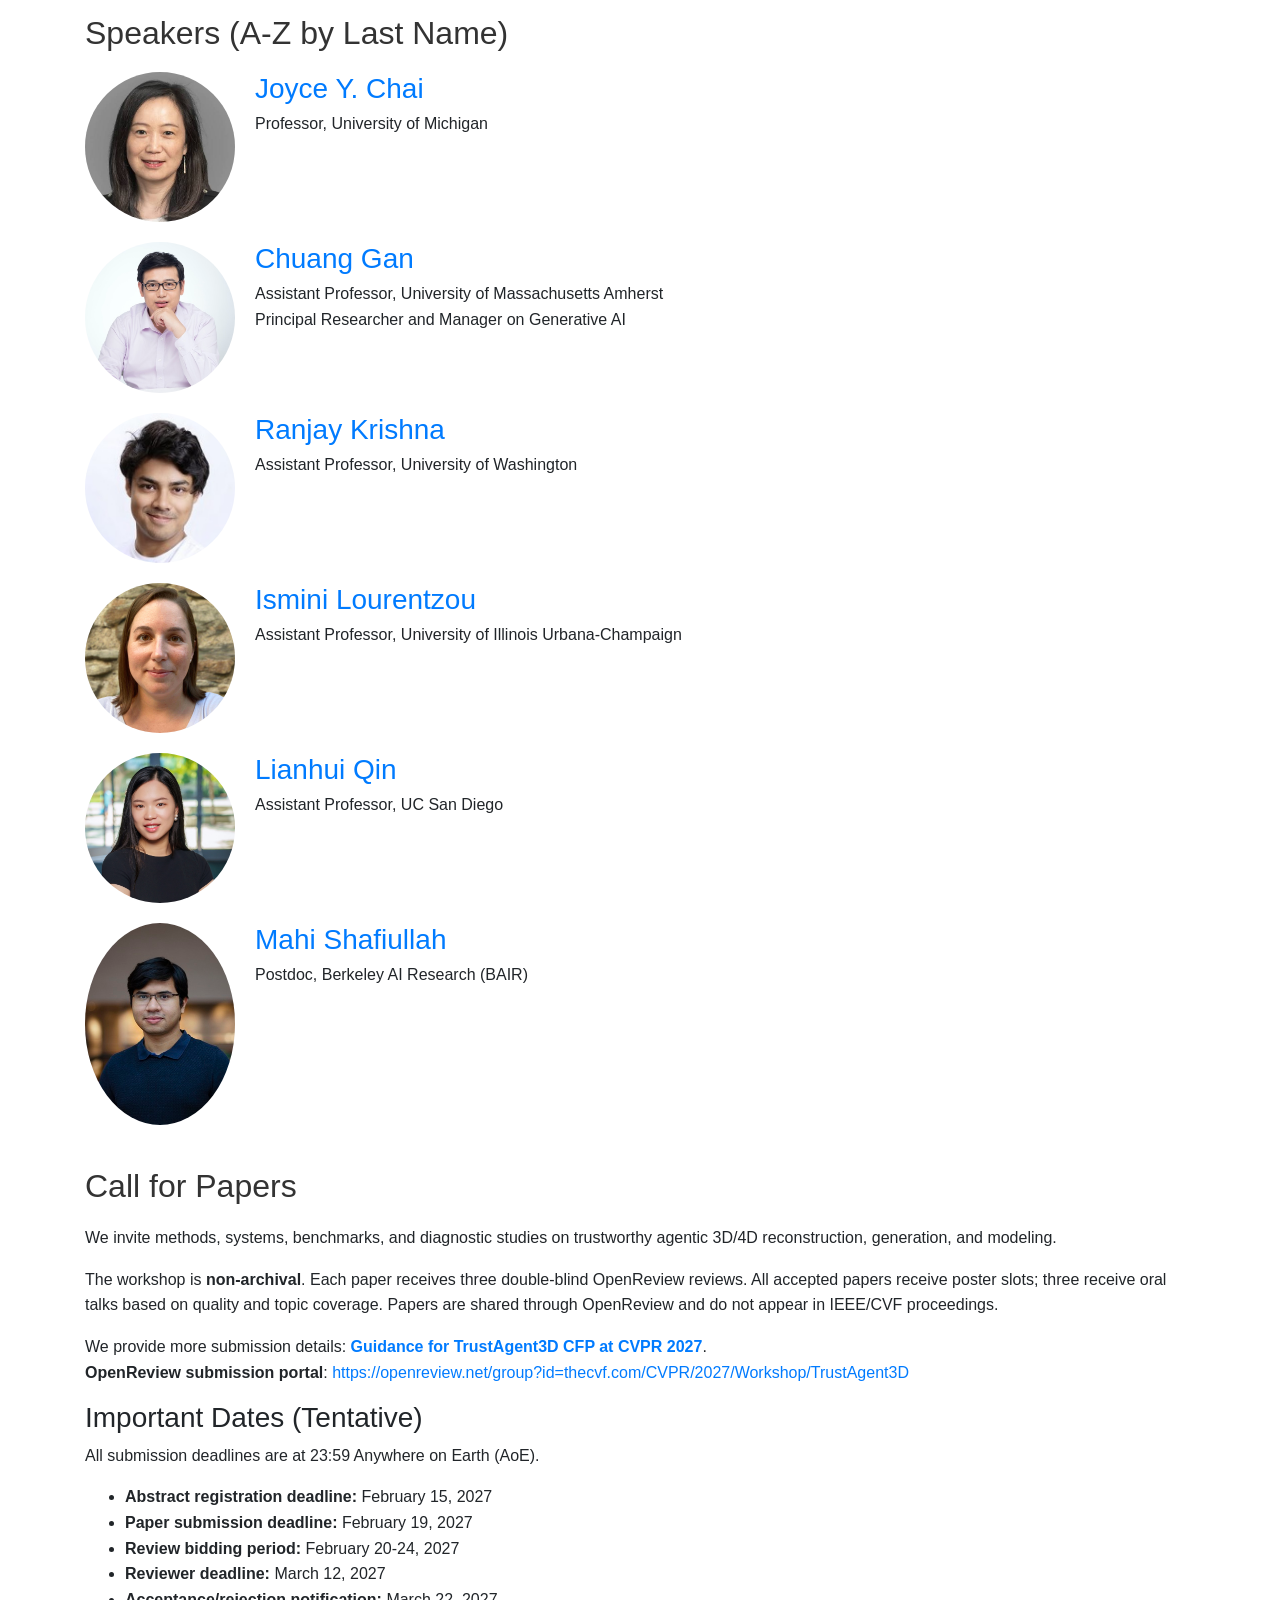
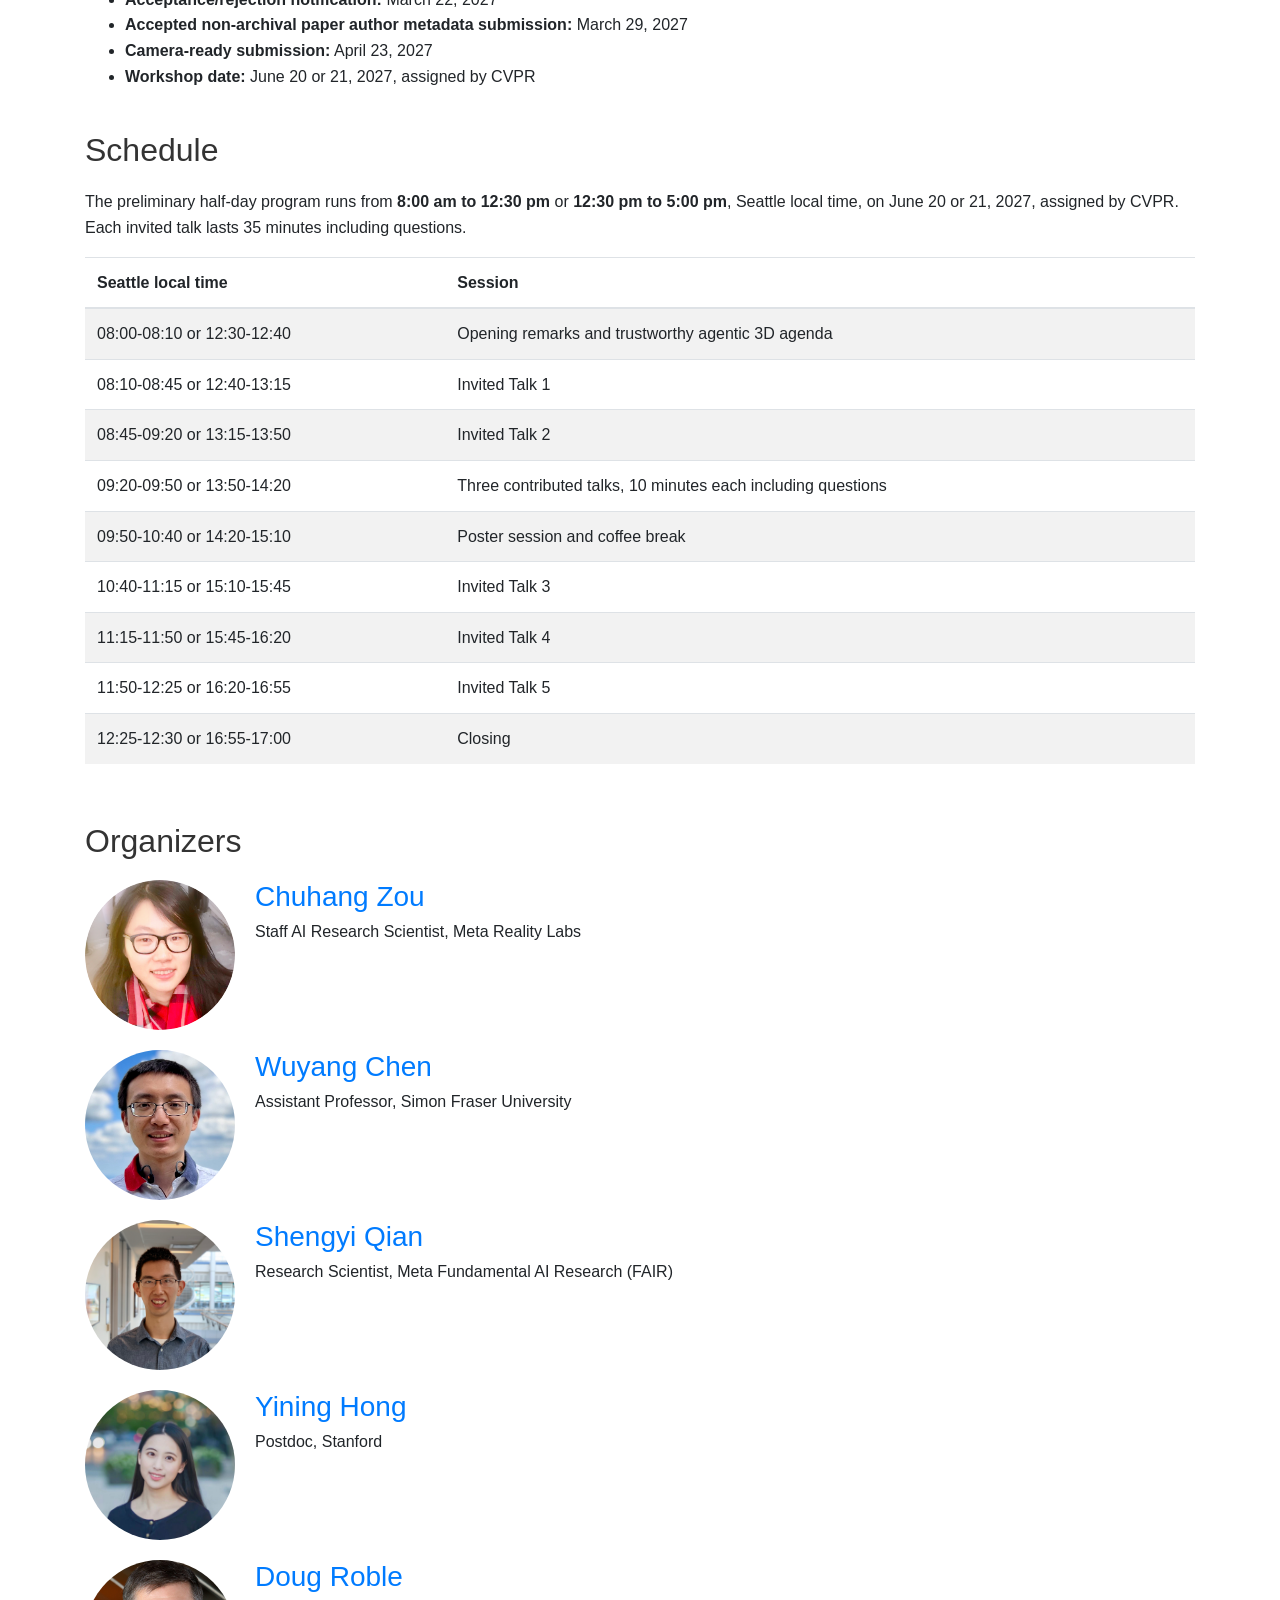
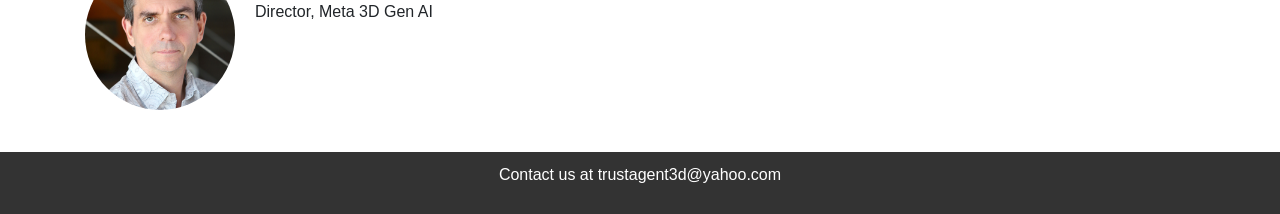
==== commit 01555d46: "add mahi" ====
--- a/index.html
+++ b/index.html
@@ -162,6 +162,15 @@
               <p>Assistant Professor, UC San Diego</p>
             </div>
           </div>
+          <div class="speaker">
+            <img alt="Mahi Shafiullah" loading="lazy" src="images/mahi_shafiullah.jpg"/>
+            <div class="speaker-info">
+              <h3>
+                <a href="https://mahis.life/" rel="noopener noreferrer" target="_blank">Mahi Shafiullah</a>
+              </h3>
+              <p>Postdoc, Berkeley AI Research (BAIR)</p>
+            </div>
+          </div>
         </section>
         <section class="location" id="cfp">
           <h2>Call for Papers</h2>
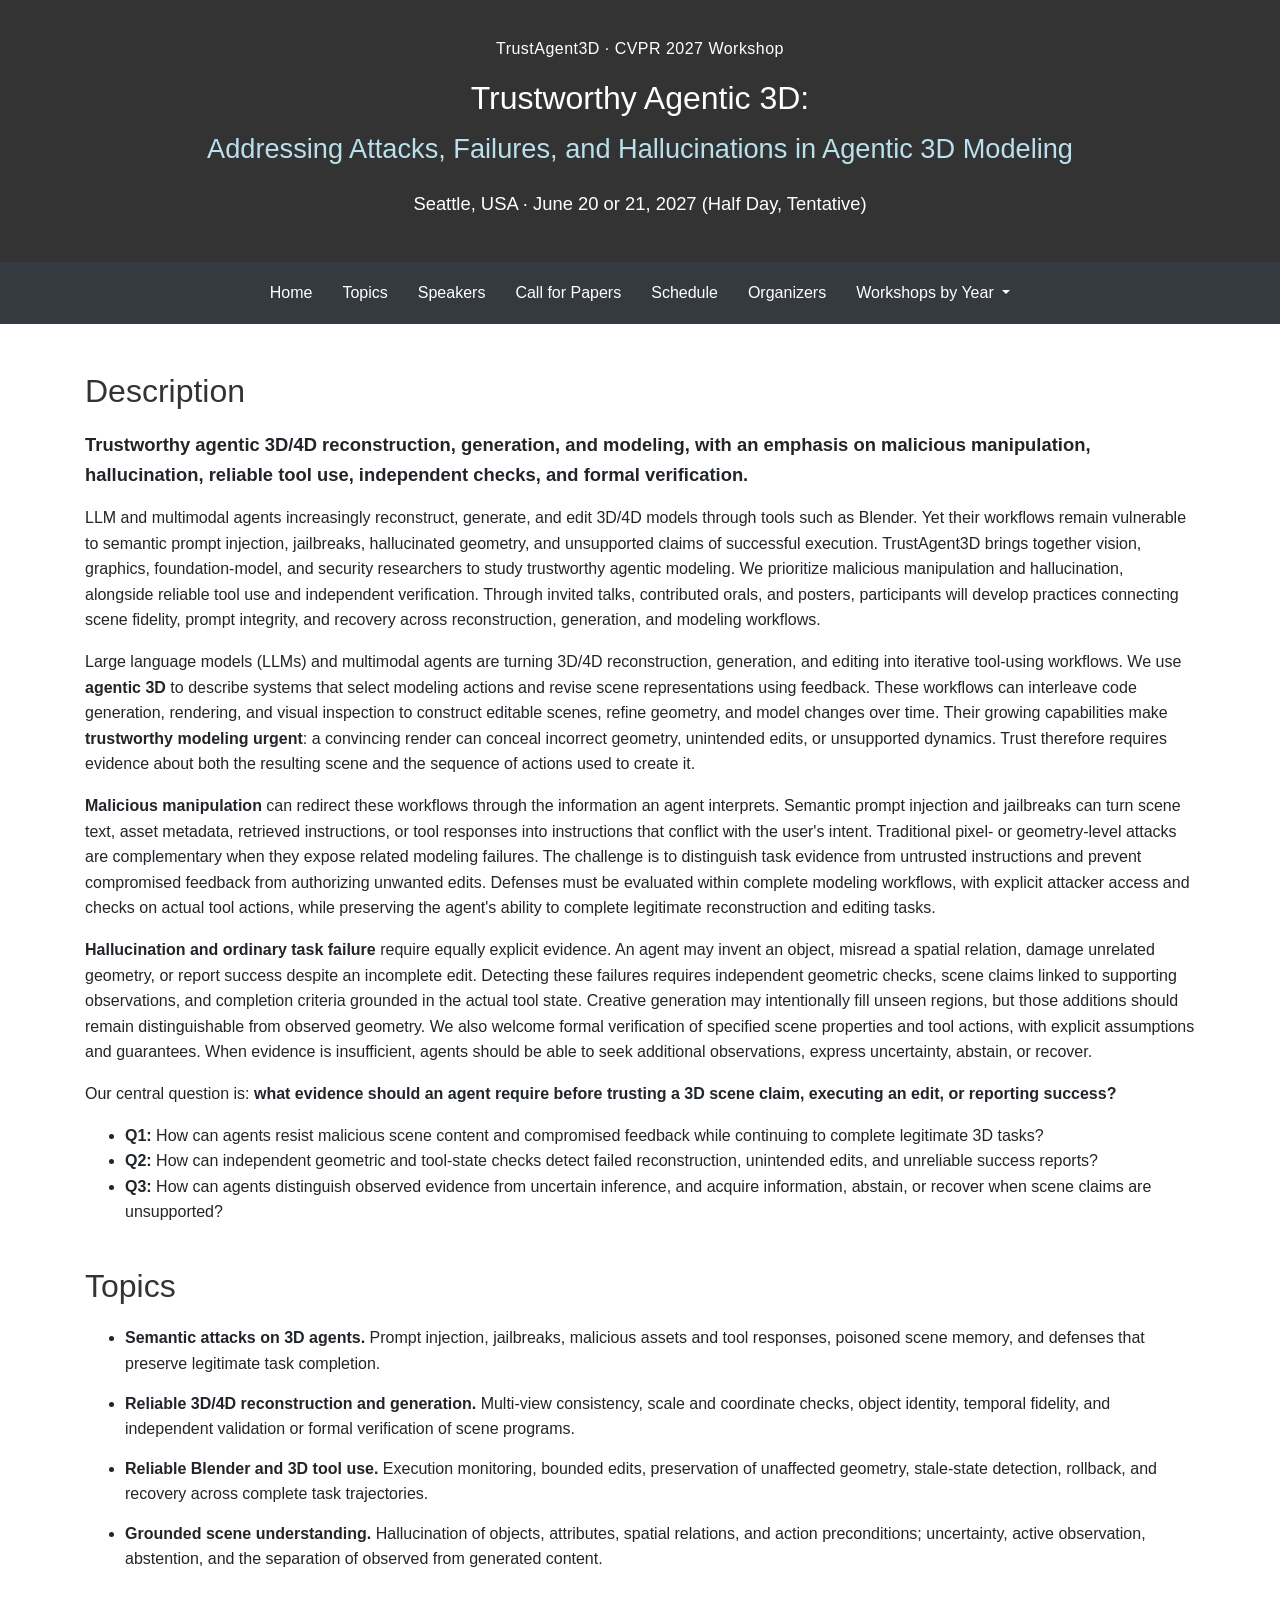
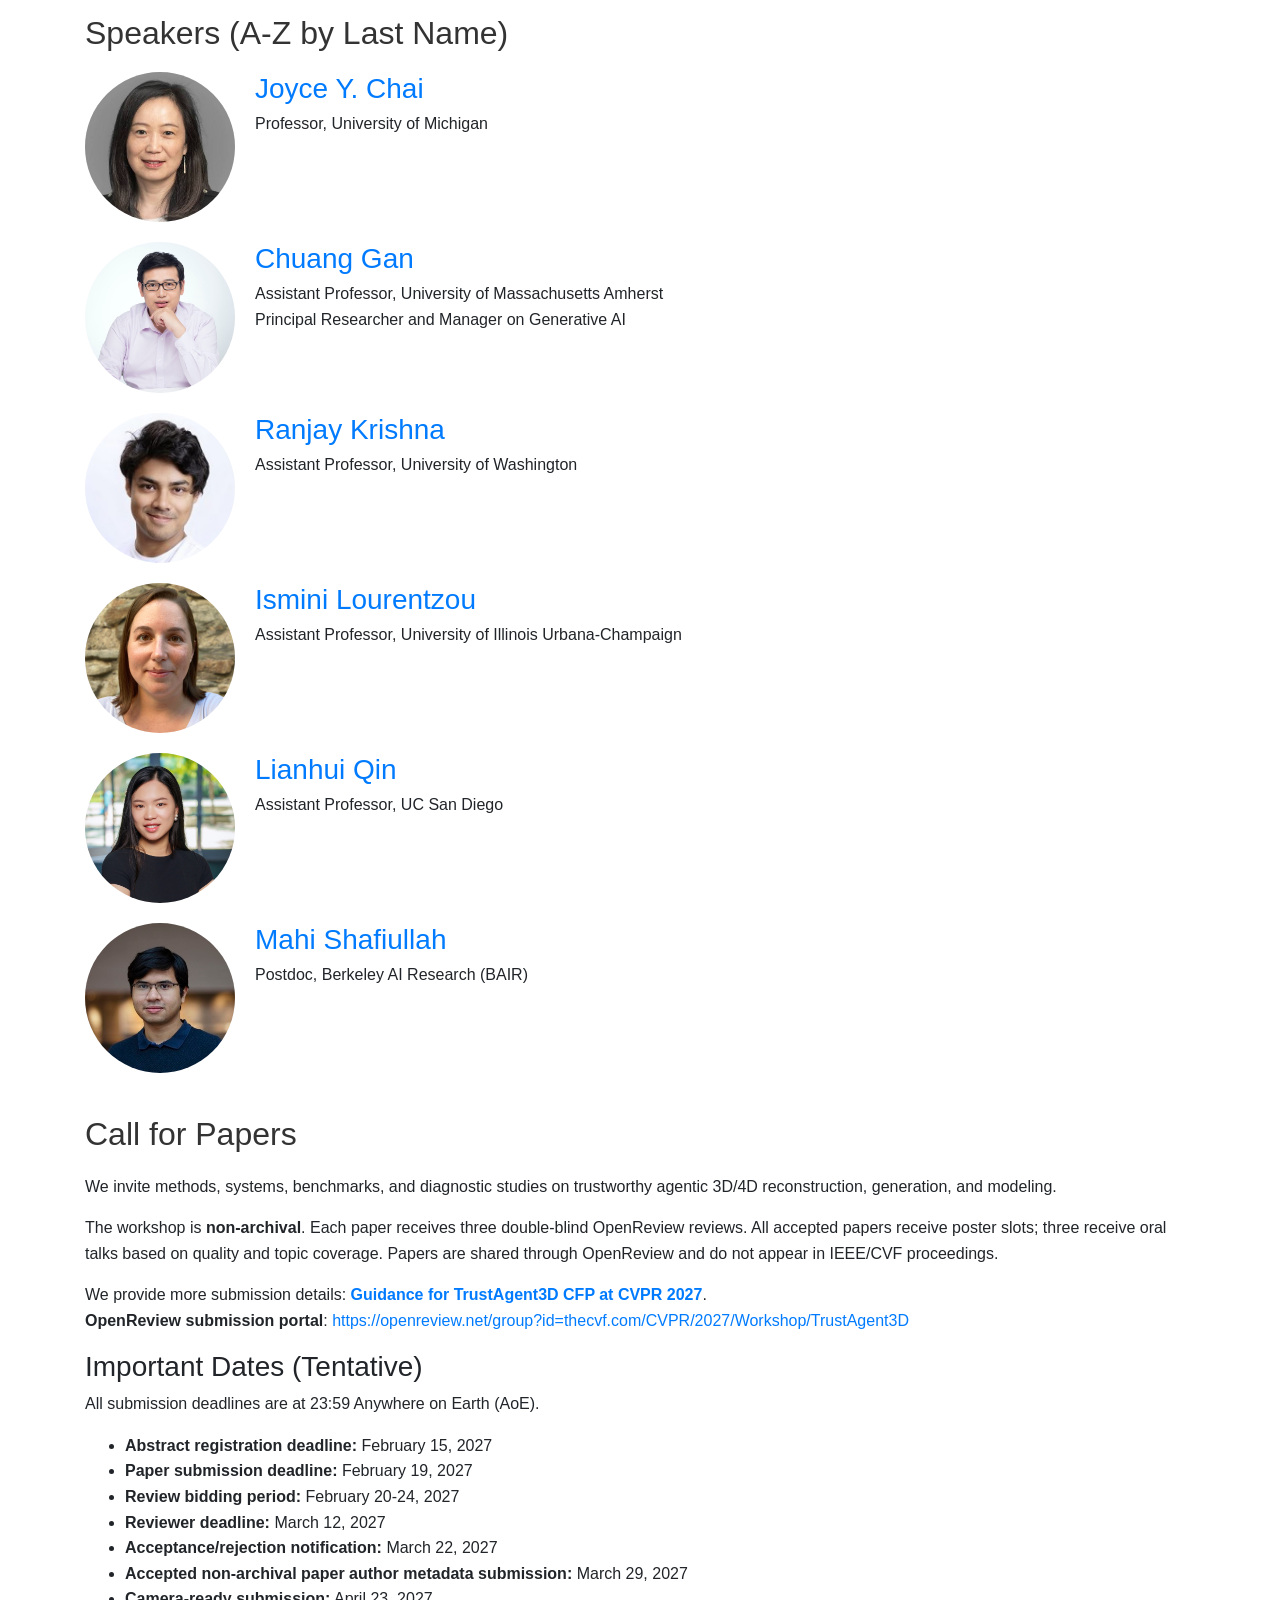
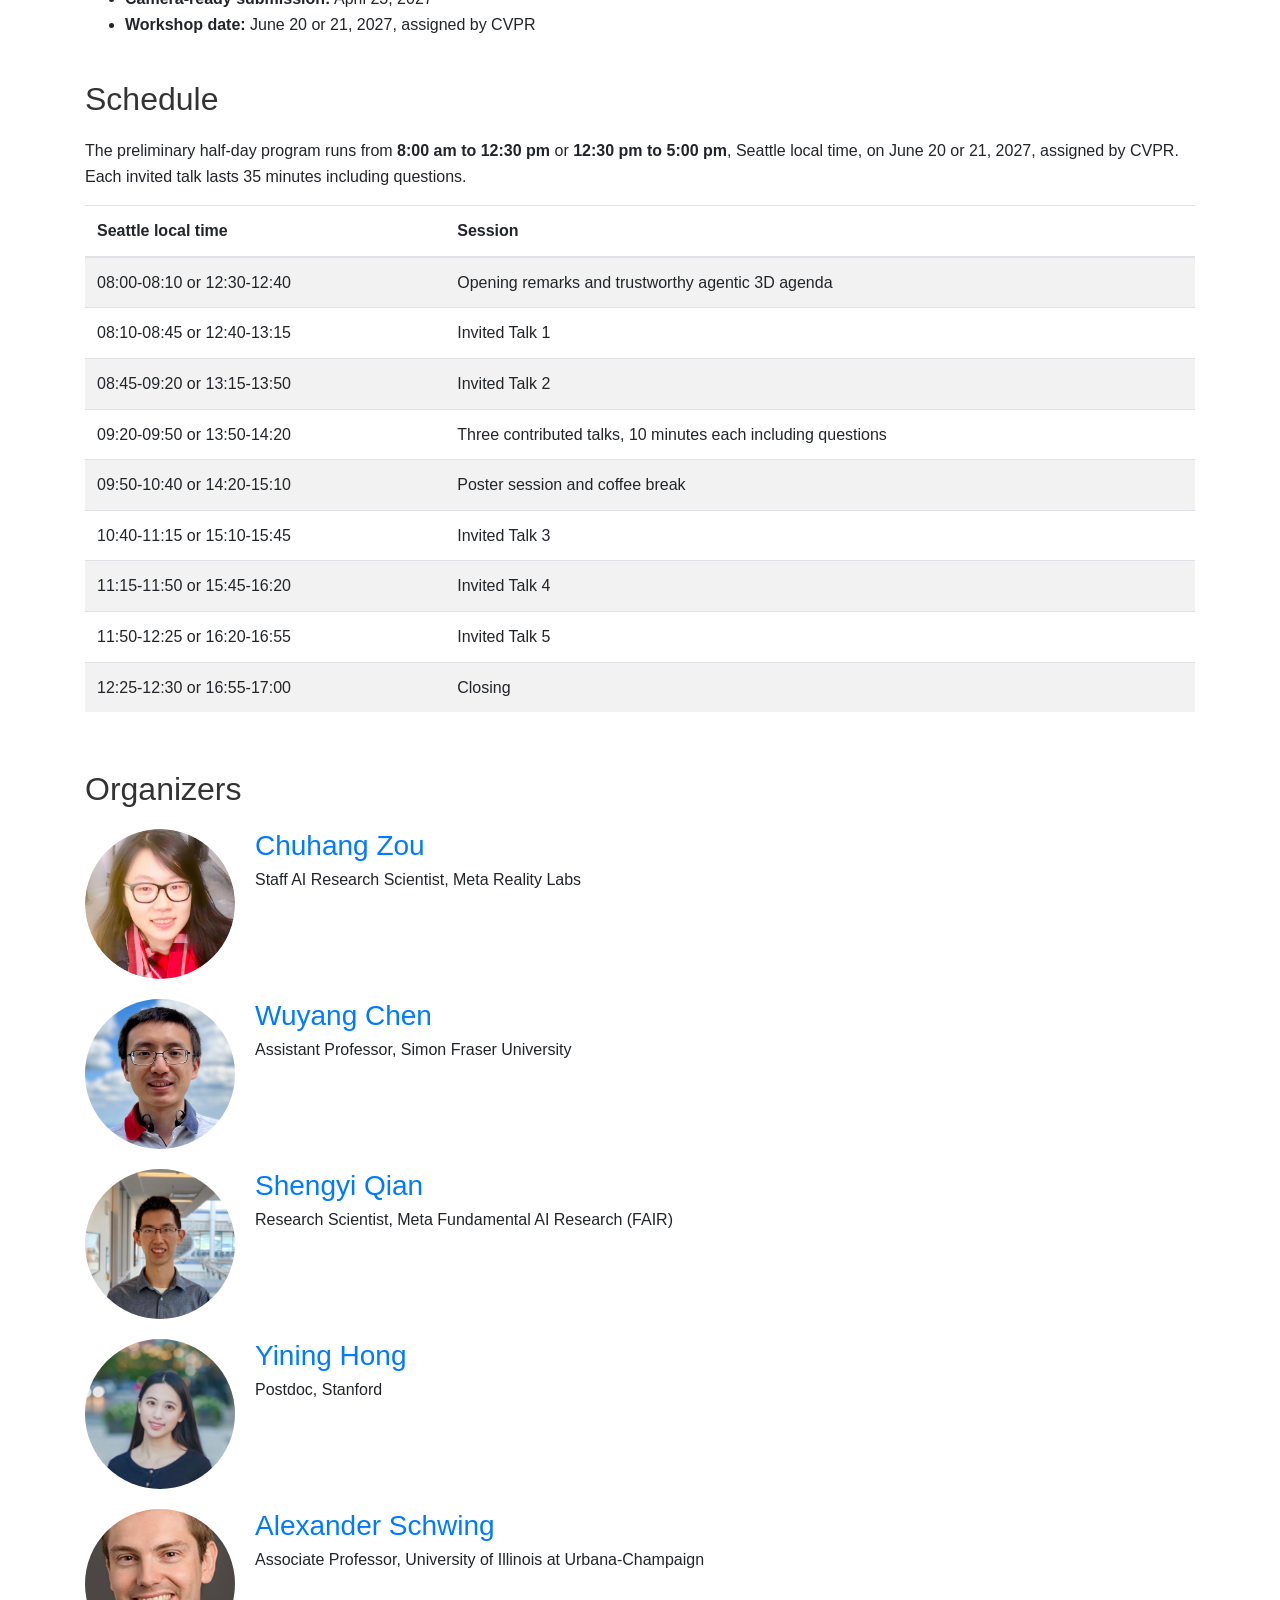
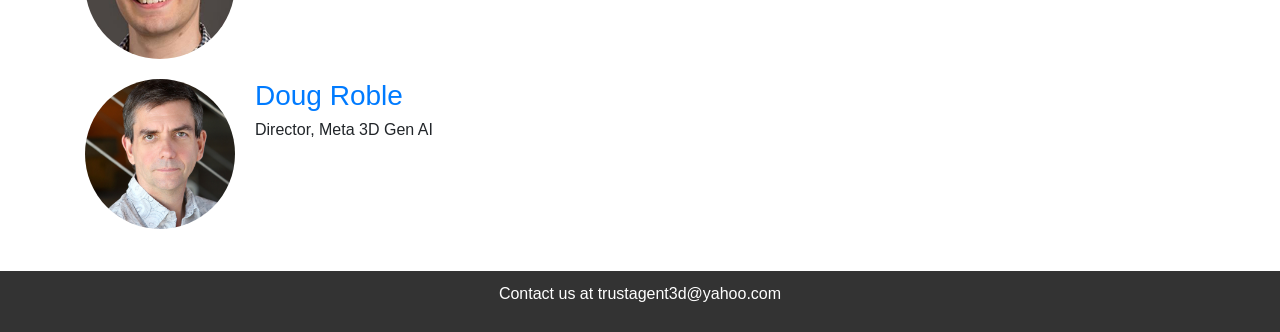
==== commit 19172c6b: "add Alexander" ====
--- a/index.html
+++ b/index.html
@@ -305,6 +305,15 @@
             </div>
           </div>
           <div class="organizer">
+            <img alt="Alexander Schwing" loading="lazy" src="images/alex_schwing.jpeg"/>
+            <div class="organizer-info">
+              <h3>
+                <a href="https://www.alexander-schwing.de/" rel="noopener noreferrer" target="_blank">Alexander Schwing</a>
+              </h3>
+              <p>Associate Professor, University of Illinois at Urbana-Champaign</p>
+            </div>
+          </div>
+          <div class="organizer">
             <img alt="Doug Roble" loading="lazy" src="images/doug_roble.jpg"/>
             <div class="organizer-info">
               <h3>
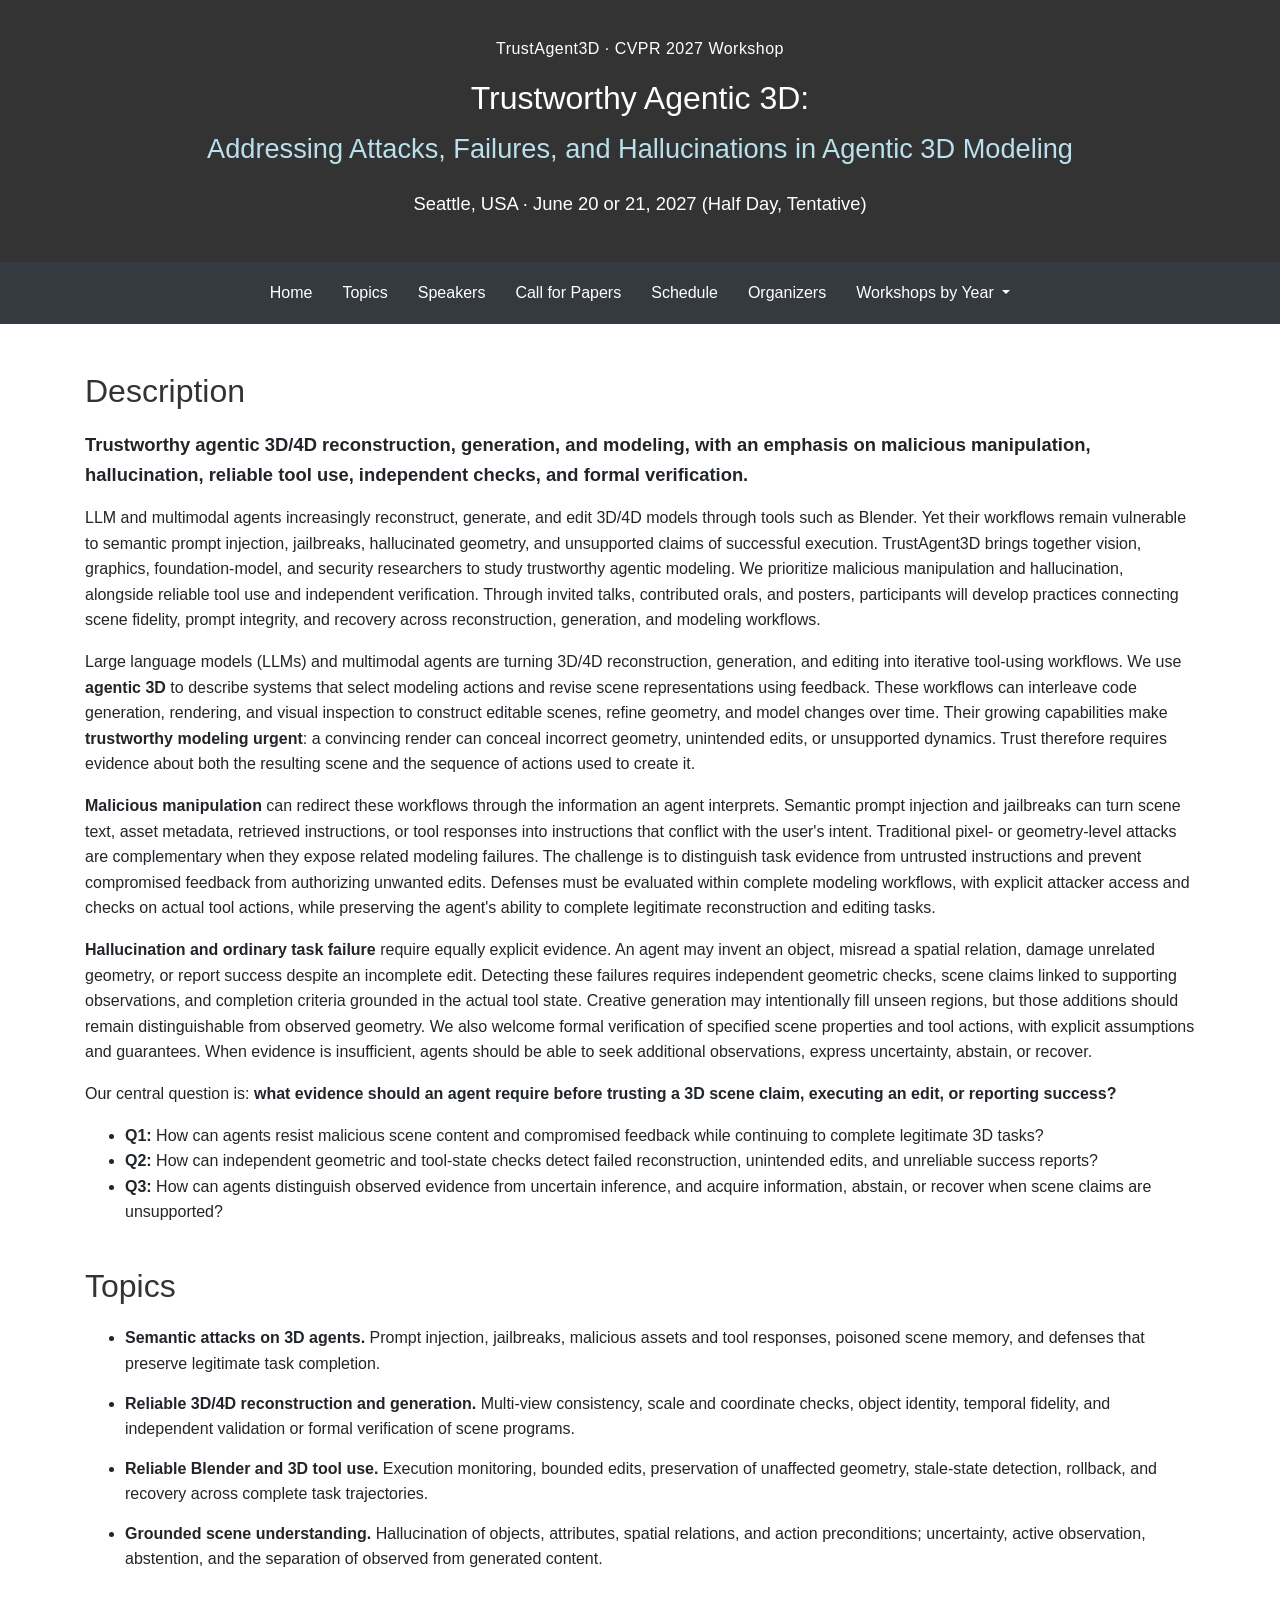
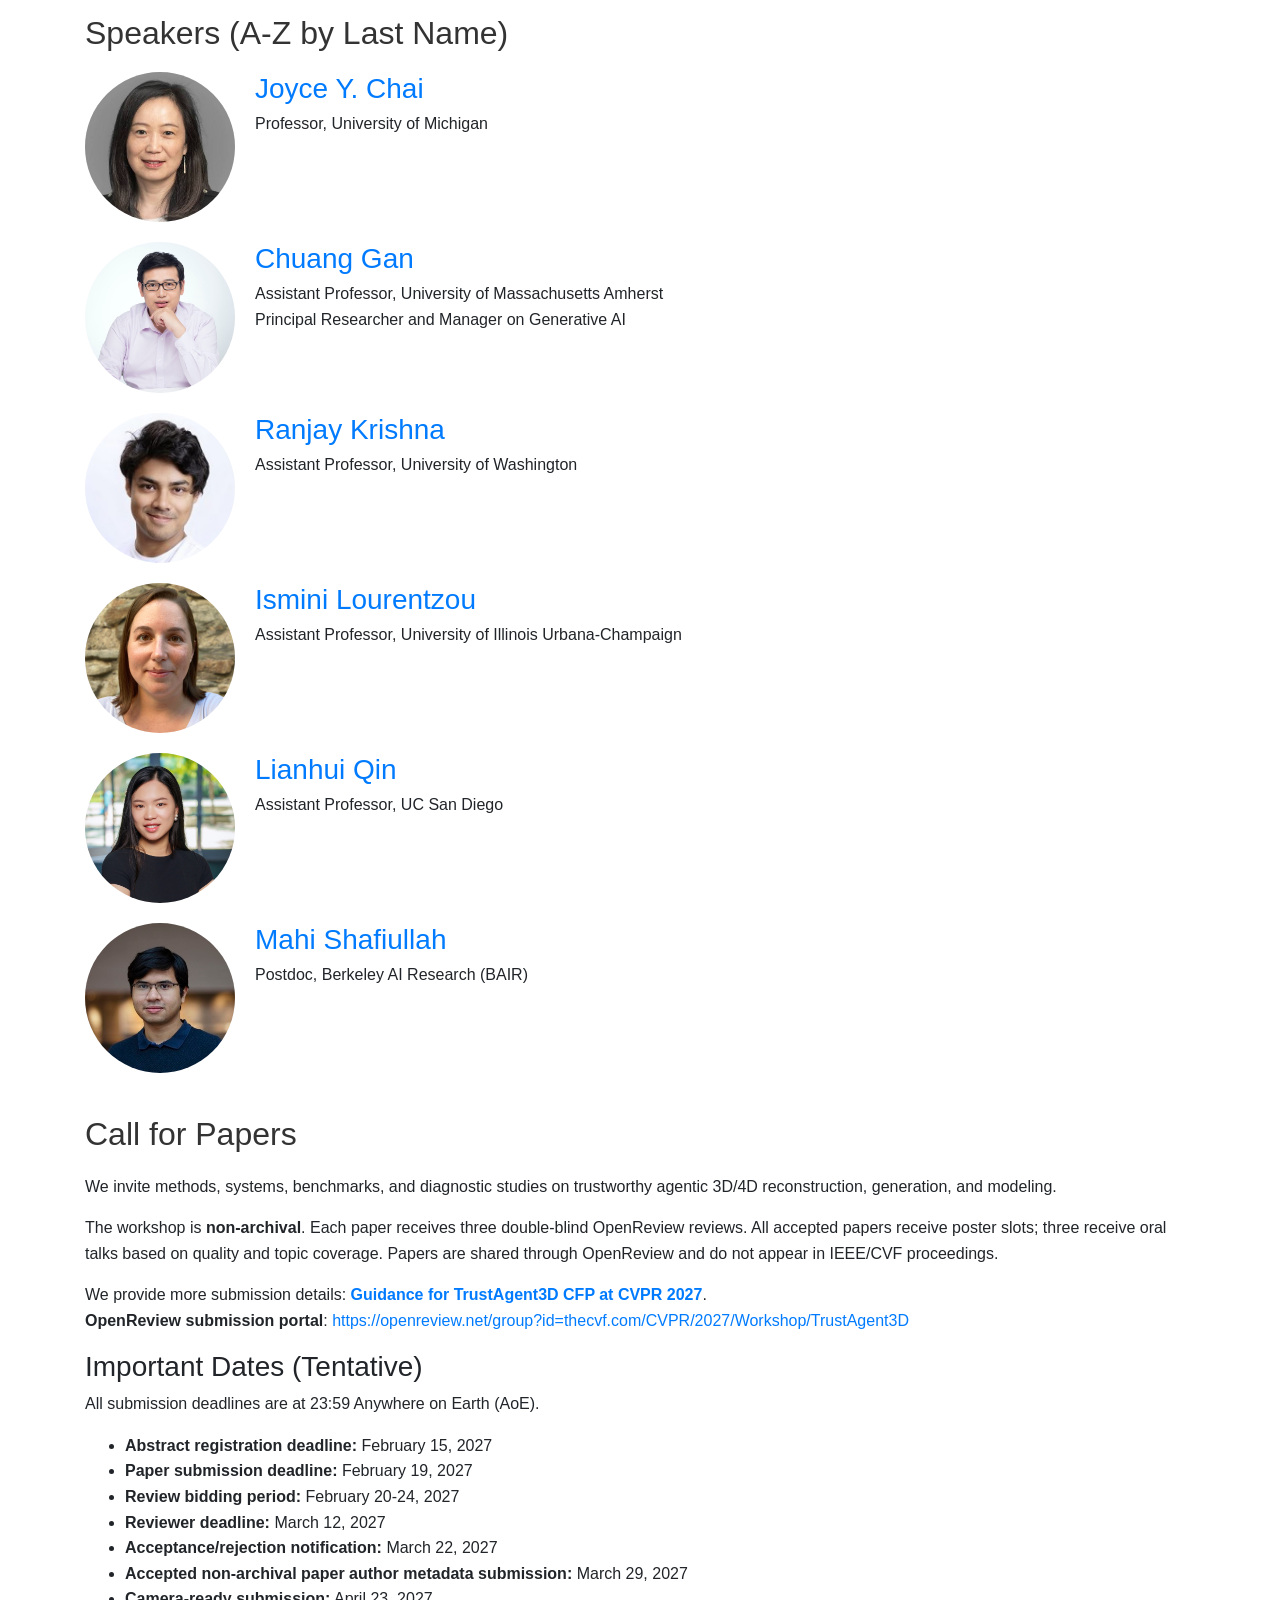
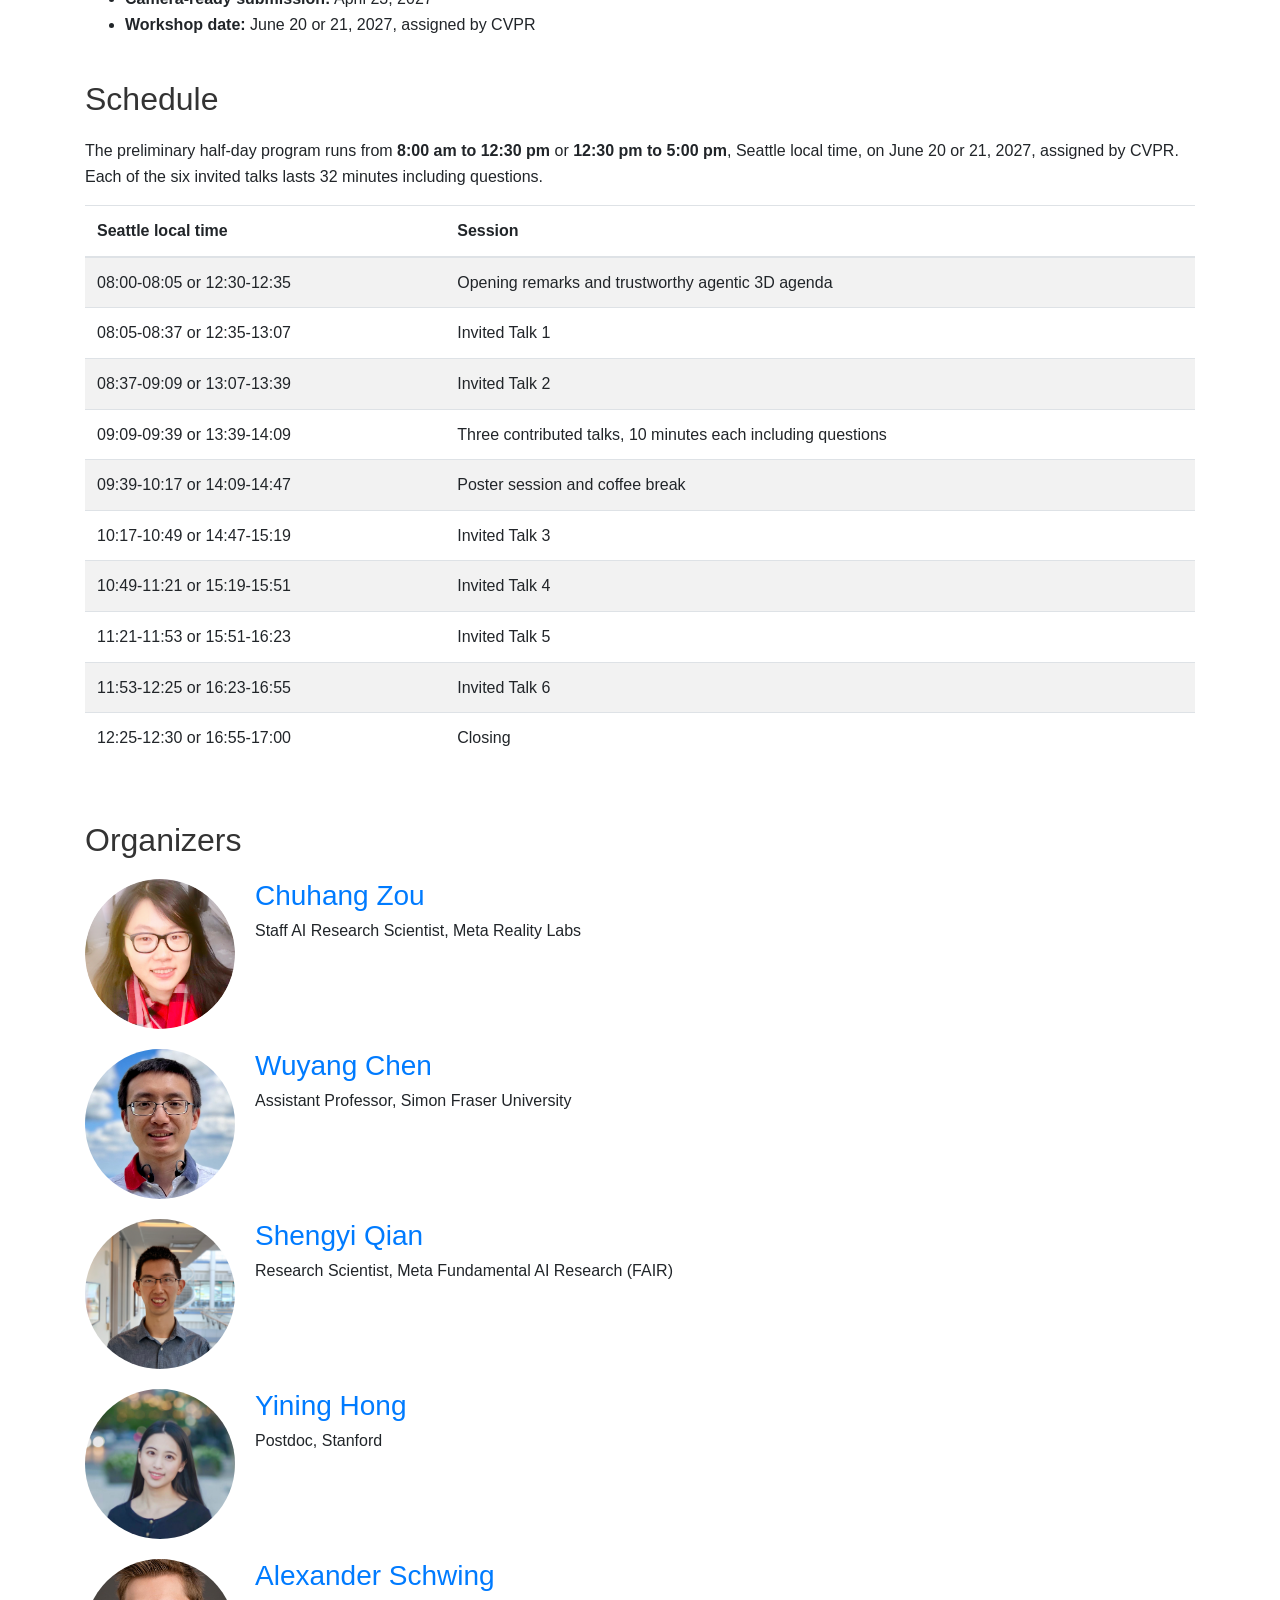
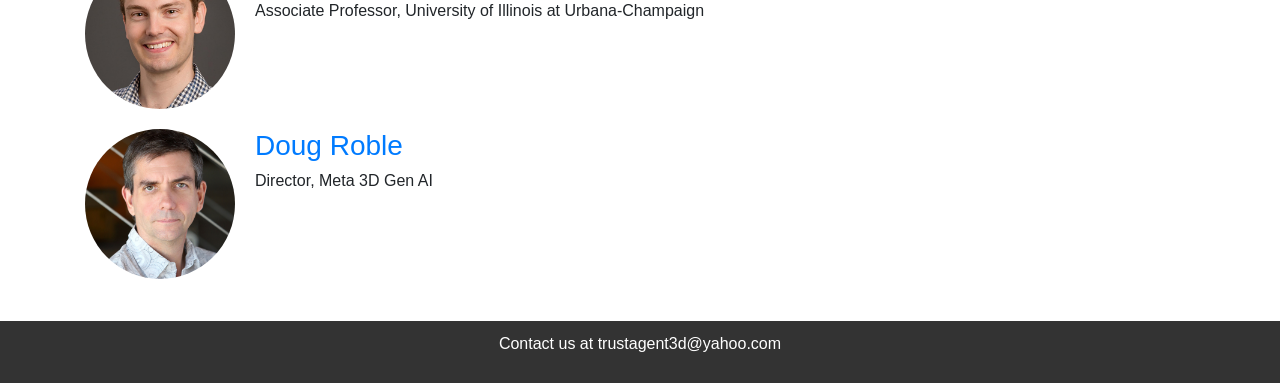
==== commit 11223f32: "update w. pros and cons" ====
--- a/index.html
+++ b/index.html
@@ -215,7 +215,7 @@
           <p>
             The preliminary half-day program runs from <strong>8:00 am to 12:30 pm</strong> or
             <strong>12:30 pm to 5:00 pm</strong>, Seattle local time, on June 20 or 21, 2027, assigned by CVPR.
-            Each invited talk lasts 35 minutes including questions.
+            Each of the six invited talks lasts 32 minutes including questions.
           </p>
           <div class="table-responsive">
             <table class="table table-striped">
@@ -227,36 +227,40 @@
               </thead>
               <tbody>
                 <tr>
-                  <td>08:00-08:10 or 12:30-12:40</td>
+                  <td>08:00-08:05 or 12:30-12:35</td>
                   <td>Opening remarks and trustworthy agentic 3D agenda</td>
                 </tr>
                 <tr>
-                  <td>08:10-08:45 or 12:40-13:15</td>
+                  <td>08:05-08:37 or 12:35-13:07</td>
                   <td>Invited Talk 1</td>
                 </tr>
                 <tr>
-                  <td>08:45-09:20 or 13:15-13:50</td>
+                  <td>08:37-09:09 or 13:07-13:39</td>
                   <td>Invited Talk 2</td>
                 </tr>
                 <tr>
-                  <td>09:20-09:50 or 13:50-14:20</td>
+                  <td>09:09-09:39 or 13:39-14:09</td>
                   <td>Three contributed talks, 10 minutes each including questions</td>
                 </tr>
                 <tr>
-                  <td>09:50-10:40 or 14:20-15:10</td>
+                  <td>09:39-10:17 or 14:09-14:47</td>
                   <td>Poster session and coffee break</td>
                 </tr>
                 <tr>
-                  <td>10:40-11:15 or 15:10-15:45</td>
+                  <td>10:17-10:49 or 14:47-15:19</td>
                   <td>Invited Talk 3</td>
                 </tr>
                 <tr>
-                  <td>11:15-11:50 or 15:45-16:20</td>
+                  <td>10:49-11:21 or 15:19-15:51</td>
                   <td>Invited Talk 4</td>
                 </tr>
                 <tr>
-                  <td>11:50-12:25 or 16:20-16:55</td>
+                  <td>11:21-11:53 or 15:51-16:23</td>
                   <td>Invited Talk 5</td>
+                </tr>
+                <tr>
+                  <td>11:53-12:25 or 16:23-16:55</td>
+                  <td>Invited Talk 6</td>
                 </tr>
                 <tr>
                   <td>12:25-12:30 or 16:55-17:00</td>
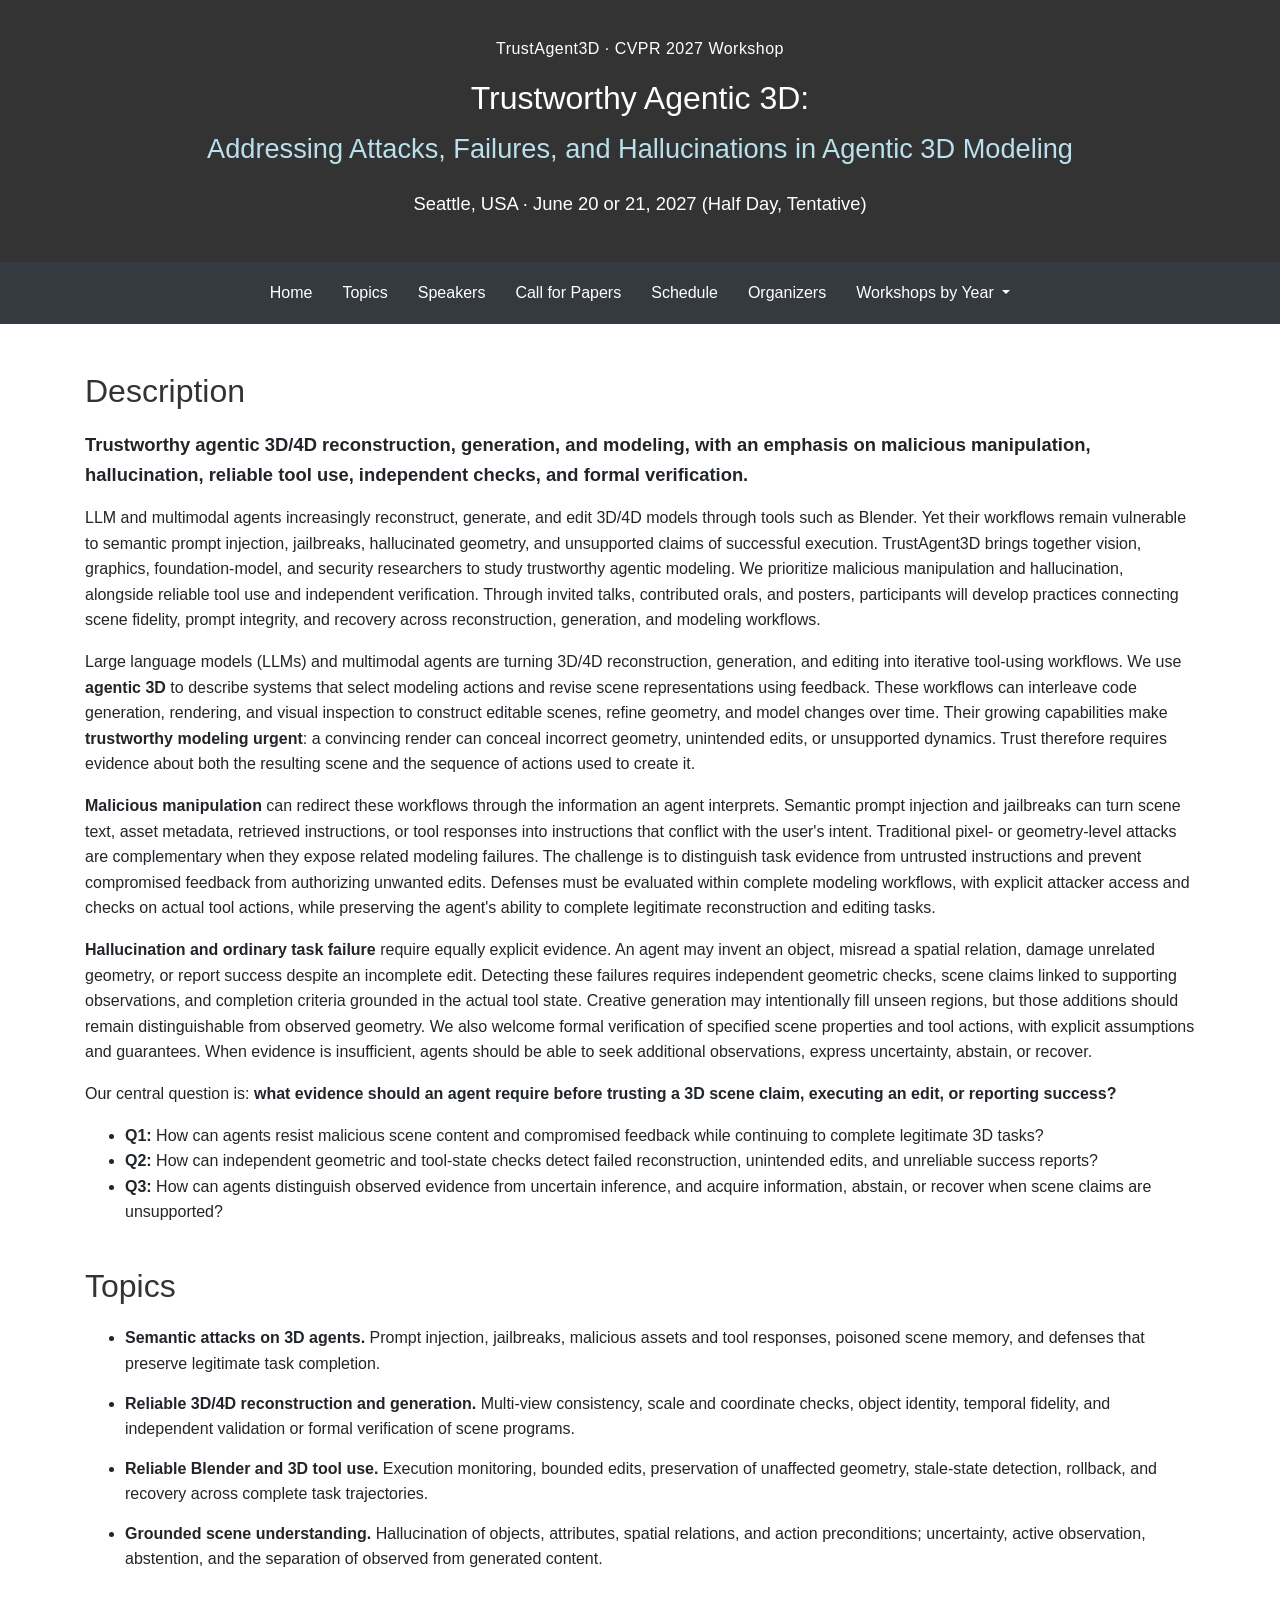
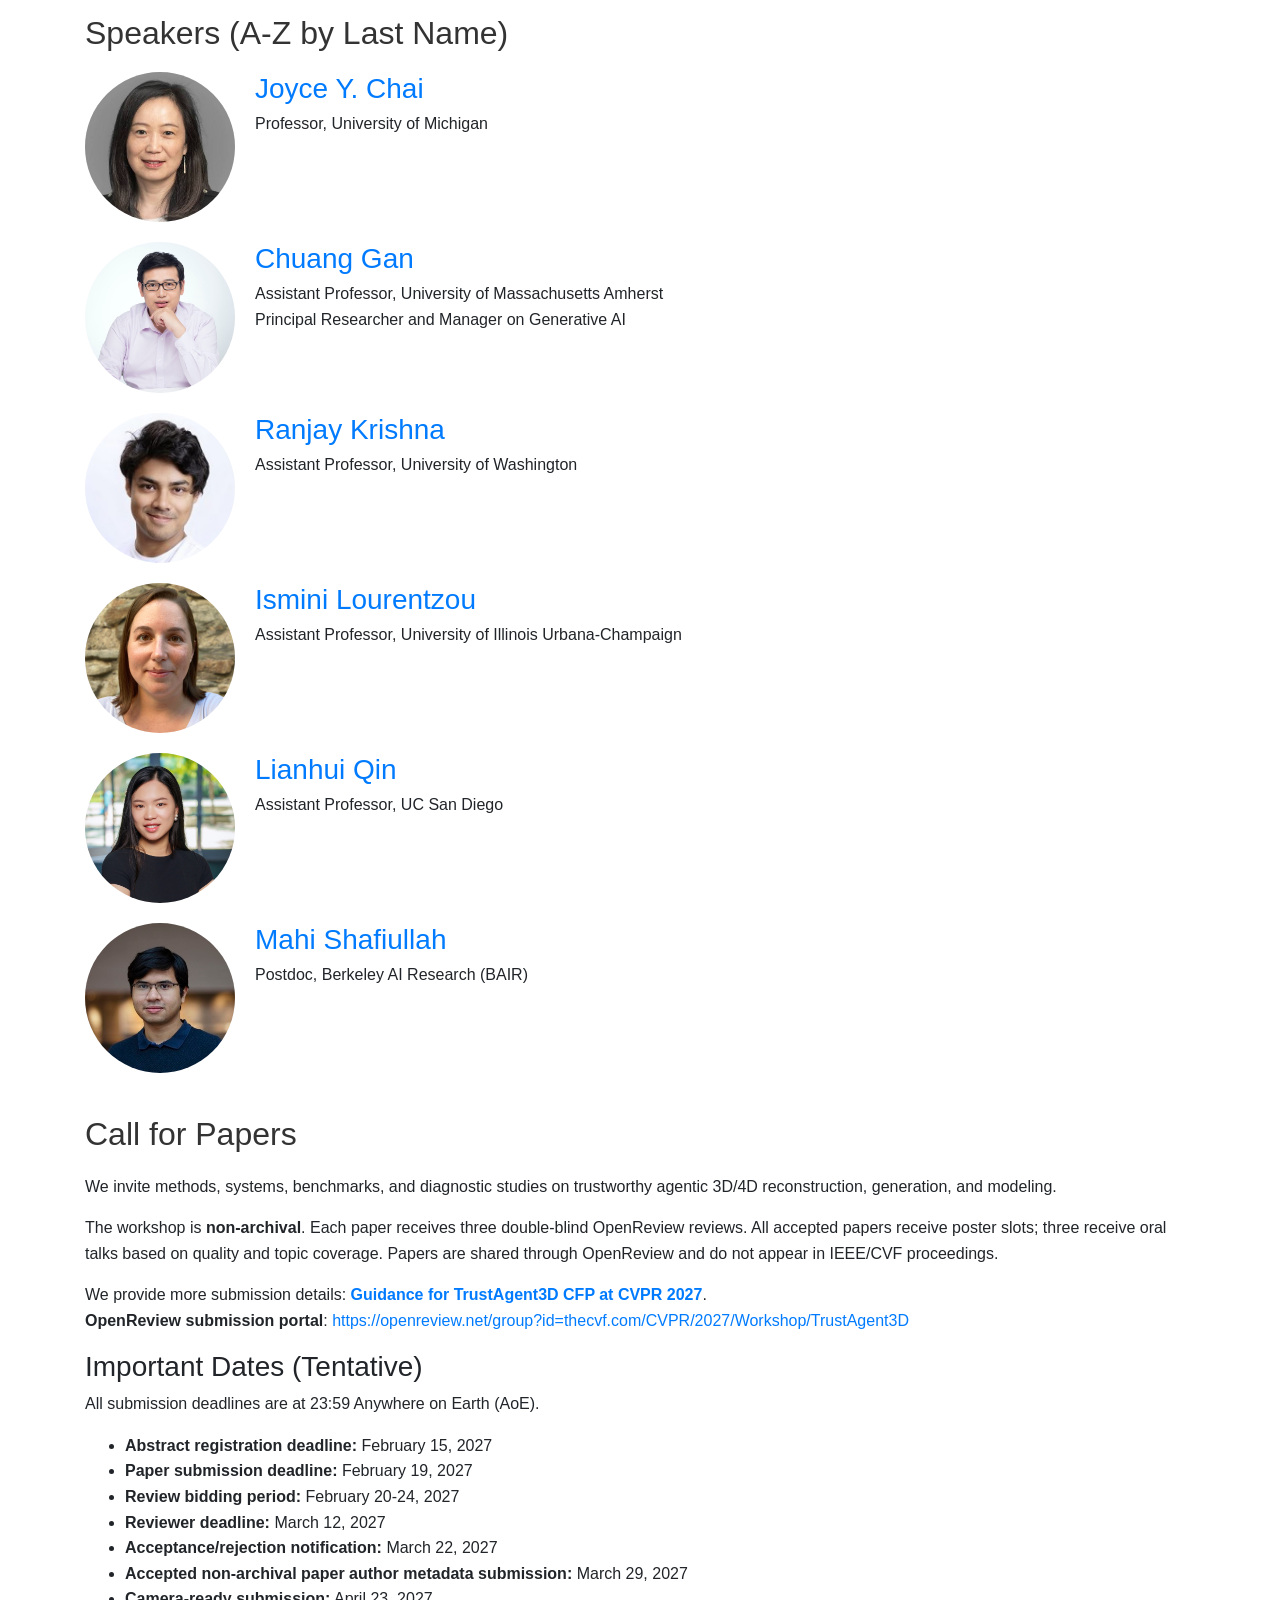
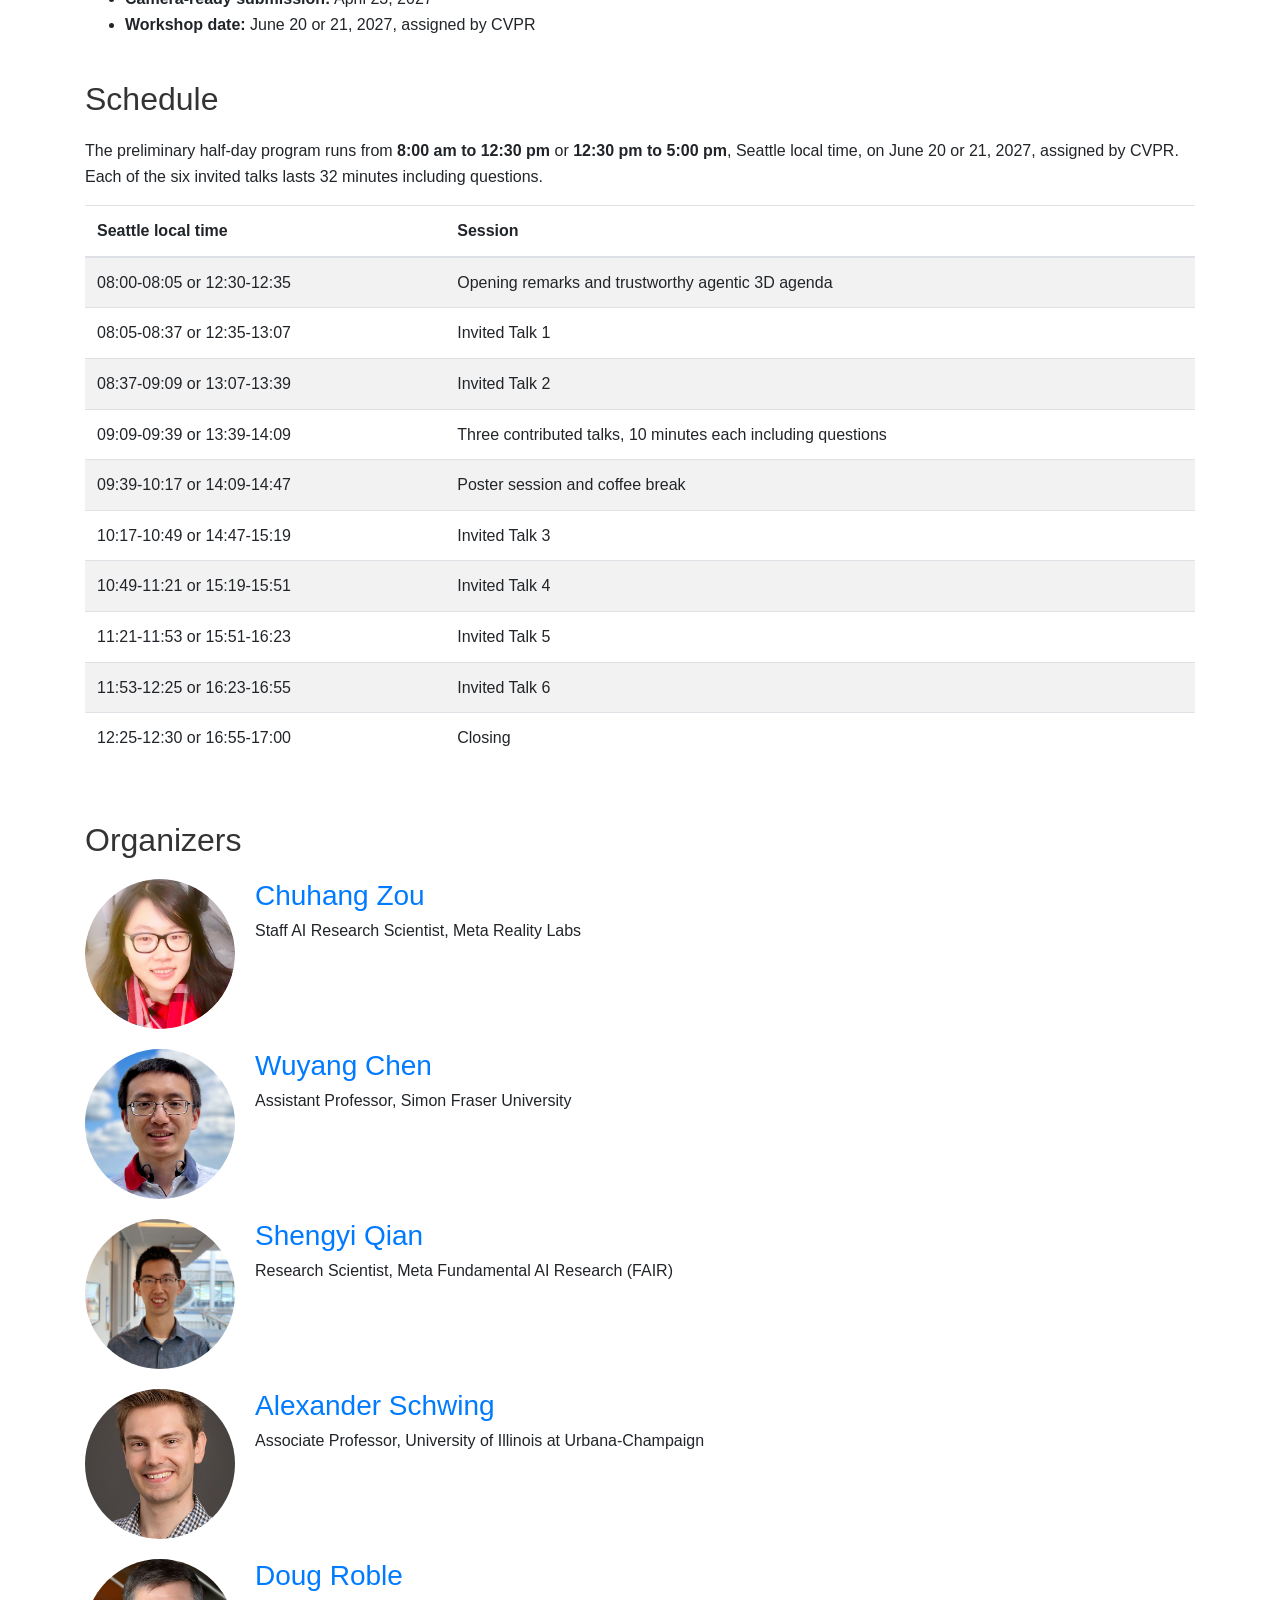
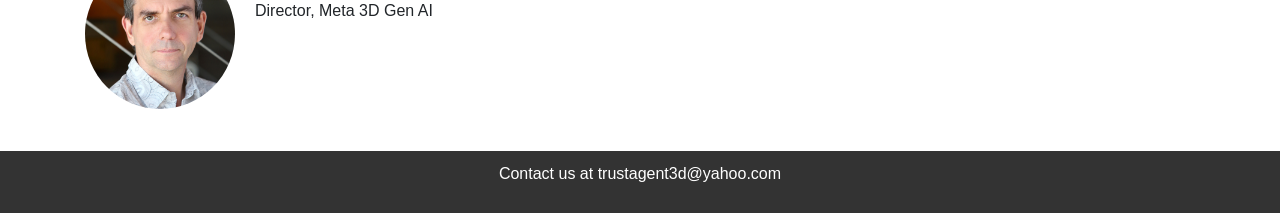
==== commit b4ba90e7: "comment Yining for now" ====
--- a/index.html
+++ b/index.html
@@ -299,7 +299,7 @@
               <p>Research Scientist, Meta Fundamental AI Research (FAIR)</p>
             </div>
           </div>
-          <div class="organizer">
+          <!-- <div class="organizer">
             <img alt="Yining Hong" loading="lazy" src="images/yining_hong.jpg"/>
             <div class="organizer-info">
               <h3>
@@ -307,7 +307,7 @@
               </h3>
               <p>Postdoc, Stanford</p>
             </div>
-          </div>
+	  </div> -->
           <div class="organizer">
             <img alt="Alexander Schwing" loading="lazy" src="images/alex_schwing.jpeg"/>
             <div class="organizer-info">
